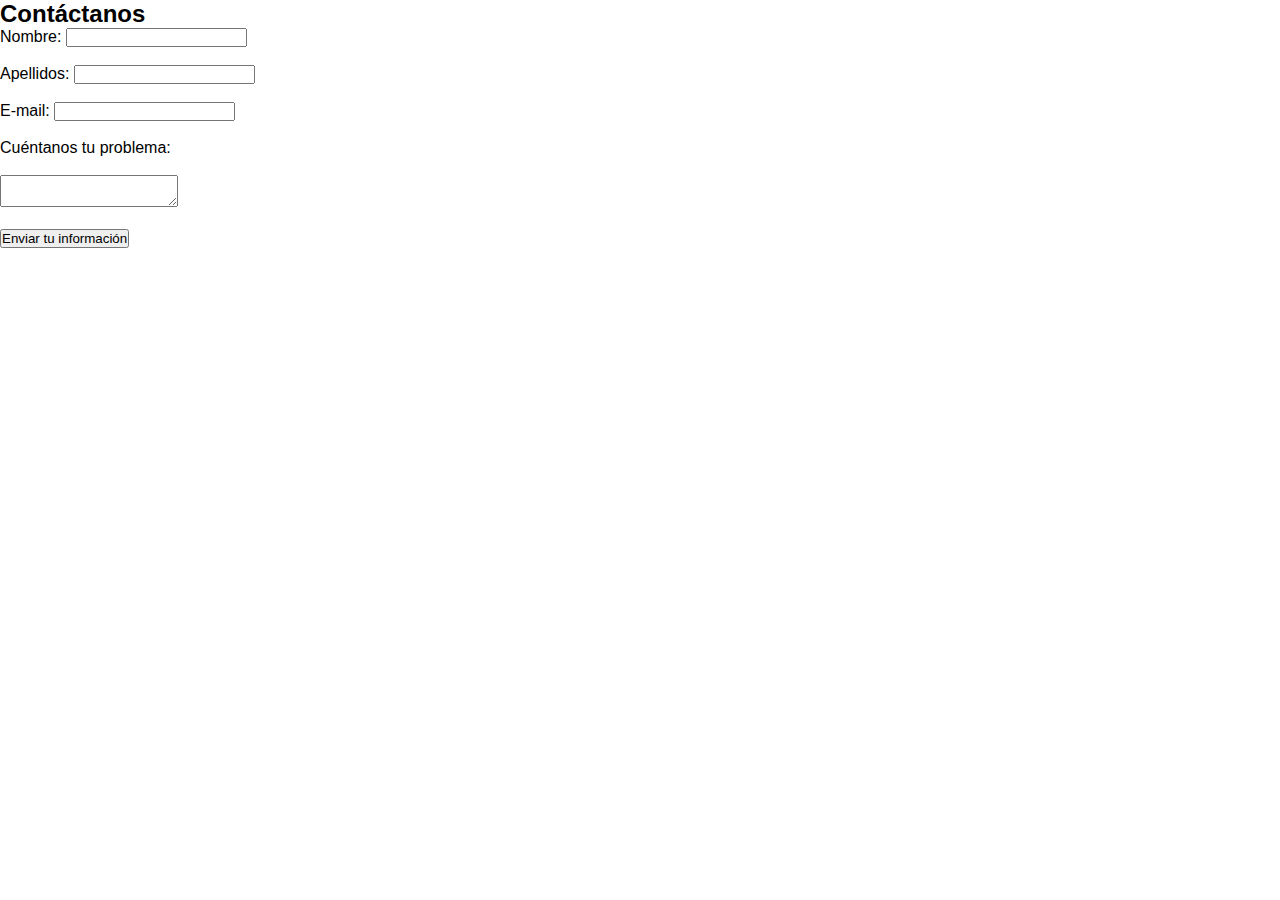
==== Proyecto_integrador/contacto.html @ 1779c49d "Add files via upload" ====
<!DOCTYPE html>
<html lang="en">

<head>
    <meta charset="UTF-8">
    <meta name="viewport" content="width=device-width, initial-scale=1.0">
    <link rel="stylesheet" href="style.css">
    <script src="validacion.js"></script>
    <title>Contacto-Equilibria</title>
</head>

<body>
    <div id="form-contactanos">
        <h2>Contáctanos</h2>
        <form method="post" action="" onsubmit="return validarFormularioContacto()">
            <label for="nombreContacto">Nombre:</label>
            <input type="text" id="nombreContacto" name="nombreContacto">

            <br><br>

            <label for="apellidosContacto">Apellidos:</label>
            <input type="text" id="apellidosContacto" name="apellidosContacto">

            <br><br>

            <label for="mailContacto">E-mail:</label>
            <input type="email" id="mailContacto" name="mailContacto">

            <br><br>

            <label for="cuentanos">Cuéntanos tu problema:</label>
            <br><br>
            <textarea name="cuentanos" id="cuentanos"></textarea>

            <br><br>

            <button type="submit">Enviar tu información</button>
        </form>
    </div>
</body>

</html>
---- Proyecto_integrador/style.css ----
@import url("https://fonts.googleapis.com/css2?family=Righteous&display=swap");

:root {
  --verde: #d4f4c5;
  --verde-oscuro: #617c6f;
  --verde-claro: #edf8d3;
  --contraste: #f9a473;
  --contraste-oscuro: #bd9567;
  --contraste-claro: #f5deb0;
  --degradado: linear-gradient(
    247deg,
    #64a485 6.29%,
    #7ead96 38.82%,
    #9dca99 62.65%,
    #bdf1a4 86.31%
  );
}
/* Resetea el padding y el margin para remover los espacios predeterminados */
* {
  margin: 0;
  padding: 0;
  box-sizing: border-box;
}

body {
  font-family: "Chivo", sans-serif;
  margin: 0;
}

/* Estilos para la página de inicio específicamente */
.inicio {
  display: grid;
  grid-template-rows: min-content 1fr min-content;
  font-family: "Chivo", sans-serif;
  color: #000000;
  height: 100vh;
}

main {
  flex-direction: column;
  display: flex;
  height: 100%;
}

/* Estilos para el encabezado */
.header {
  background-color: #ffffff;
  display: flex;
  align-items: center;
  padding: 0 20px;
}

.logo {
  max-height: 70px;
}

.nombre {
  margin-left: 25px;
  max-height: 45px;
}

/* Estilos para el menú */
nav {
  flex-grow: 1;
  text-align: right;
}

.menu {
  list-style-type: none;
  display: flex;
  justify-content: flex-end;
  align-items: center;
  padding-right: 0;
}

.menu li a {
  display: block;
  padding: 10px 20px;
  text-decoration: none;
  color: black;
}

/* Estilo base para ambos botones */
.iniciarSesion,
.registro {
  display: inline-block;
  text-align: center;
  margin-left: 8px;
  border-radius: 10px;
  border: 2px solid var(--verde-oscuro);
  transition: background-color 0.3s, color 0.3s;
  cursor: pointer;
  text-decoration: none;
}

/* Estilo para el botón "Iniciar Sesión" */
.iniciarSesion {
  color: black;
}

/* Estilo para el botón "Registro" */
.registro {
  background-color: var(--verde-oscuro);
  color: black;
}

.iniciarSesion:hover,
.registro:hover {
  background-color: var(--verde-claro);
}

/* Estilos para el dropdown */
.dropdown {
  position: relative;
  display: inline-block;
}

.dropdown-content {
  display: none;
  position: absolute;
  right: 0;
  background-color: #ffffff;
  min-width: 160px;
  box-shadow: 0px 8px 16px 0px rgba(0, 0, 0, 0.2);
  z-index: 1;
}

.dropdown-content a {
  color: black;
  padding: 12px 16px;
  text-decoration: none;
  display: block;
  text-align: left;
}

.dropdown-content a:hover {
  background-color: var(--verde);
}

.dropdown:hover .dropdown-content {
  display: block;
}

.dropbtn {
  cursor: pointer;
}

/* Footer */
footer {
  background: linear-gradient(
    180deg,
    rgba(255, 255, 255, 0) 0%,
    rgba(244, 252, 240, 0.54) 22.4%,
    #e8f9e0 57.46%,
    #d4f4c5 100%
  );
  color: #333;
  padding: 20px 0;
  position: relative;
}

.redesSociales {
  color: black;
  display: flex;
  justify-content: center;
  align-items: center;
  margin-bottom: 25px;
}

.redesSociales a {
  margin: 0 20px;
}

.redesSociales img {
  width: 30px;
  height: 30px;
}

.footer-container {
  display: flex;
  justify-content: space-around;
  flex-wrap: wrap;
  text-align: center;
  padding-bottom: 20px;
}

.footer-section h3 {
  color: #000;
  margin-bottom: 10px;
}

.footer-section a {
  display: block;
  color: black;
  text-decoration: none;
  margin-bottom: 5px;
  transition: color 0.3s ease;
}

.footer-section a:hover {
  color: var(--verde-oscuro);
}

.footer-branding {
  text-align: center;
  margin-top: 20px;
  border-top: 1px solid var(--verde-oscuro); /* Línea divisoria */
  padding-top: 10px;
}

.footer-branding p {
  margin: 5px 0;
}

.nombre_footer {
  font-family: "Righteous";
  font-size: 20px;
}

@media screen and (max-width: 768px) {
  .footer-container {
    justify-content: center;
  }
}
/* inicio de sesion */
/* Establecer estilos generales para el cuerpo de la página */
body.inicioSesion {
  font-family: "Righteous", cursive;
  background-color: #f0f0f0;
  display: flex;
  justify-content: center;
  align-items: center;
  height: 100vh;
  margin: 0;
}

/* Estilos para el formulario de inicio de sesión */
.formInicioSesion {
  background-color: white;
  padding: 40px;
  border-radius: 10px;
  box-shadow: 0 0 10px rgba(0, 0, 0, 0.1);
  width: 100%;
  max-width: 400px;
}

.formInicioSesion h2 {
  text-align: center;
  margin-bottom: 20px;
}

/* Estilizar las etiquetas de los campos del formulario */
.formInicioSesion label {
  display: block;
  margin-bottom: 5px;
  color: #333;
}

/* Mejorar la apariencia de los campos de entrada */
.formInicioSesion input[type="text"] {
  width: 100%;
  padding: 10px;
  margin-bottom: 20px;
  border: 1px solid #ddd;
  border-radius: 5px;
  box-sizing: border-box; /* Asegura que el padding no aumente el ancho */
}

/* Estilos para el botón de envío */
.formInicioSesion button {
  width: 100%;
  padding: 10px;
  background-color: #007bff;
  color: white;
  border: none;
  border-radius: 5px;
  cursor: pointer;
  font-size: 16px;
}

.formInicioSesion button:hover {
  background-color: #0056b3;
}

/*pagino de inicio*/
.pginicio {
  display: flex;
  flex-direction: column;
  justify-content: center;
  align-items: center;
  background-image: url("img/fondo.png");
  background-repeat: no-repeat;
  background-size: cover;
  height: 100vh;
  text-align: center;
}

h1 {
  font-family: "Righteous";
  font-size: 80px;
  color: var(--verde-oscuro);
}

p {
  /* font-size: 16px; */
  font-family: "Bellefair";
}

.boton_inicio {
  margin-top: 95px;
  display: inline-flex;
  align-items: center;
  justify-content: center;
  width: 397px;
  height: 82px;
  font-family: "Chivo", sans-serif;
  font-size: 32px;
  border-radius: 15px;
  border: 2px solid var(--verde-oscuro);
  background-color: var(--verde-claro);
  color: #000000;
  text-align: center;
  cursor: pointer;
  transition: background-color 0.3s, color 0.3s;
}

.boton_inicio:hover {
  background-color: var(--verde-oscuro);
  color: #000000;
}

.bienvenido {
  display: flex;
  width: 100%;
  padding: 32px;
  flex-direction: column;
  justify-content: center;
  align-items: center;
  padding: 25px;
}

.titBienvenido {
  color: var(--verde-oscuro);
  font-size: 48px;
  font-family: "Bellefair";
}

.bienvenido p {
  font-size: 40px;
  text-align: center;
  margin: 0 400px;
}

.talleresInicio {
  display: flex;
  width: 100%;
  flex-wrap: wrap;
  justify-content: center;
  gap: 30px;
}

.subrayado {
  background-color: var(--verde);
  height: 10px;
  font-size: 24px;
  width: 300px;
  text-align: center;
  margin: 50px auto;
}

.subrayado h3 {
  transform: translate(0px, -20px);
}

.taller {
  display: flex;
  flex-direction: column;
  align-items: center;
  background-color: var(--contraste-claro);
  width: 400px;
  height: 450px;
  border-radius: 10px;
  box-shadow: 4px 4px 4px 0px rgba(0, 0, 0, 0.25);
  margin: 50px 150px;
}

.taller img {
  border-radius: 10px 10px 0 0;
  width: 400px;
  height: auto;
}

.taller h3 {
  font-size: 24px;
  font-family: "Bellefair";
  text-align: center;
  padding: 25px;
}

.taller p {
  padding: 0 35px;
  text-align: center;
  font-family: "Chivo", sans-serif;
}

.taller button {
  border-radius: 15px;
  width: 88px;
  height: 40px;
  border: 2px solid var(--verde-oscuro);
  background-color: var(--verde-claro);
  color: #000000;
  text-align: center;
  cursor: pointer;
  transition: background-color 0.3s, color 0.3s;
  margin-top: auto;
  margin-bottom: 25px;
}

.taller button:hover {
  background-color: var(--verde-oscuro);
  color: #000000;
}

.profesionales {
  text-align: center;
  background-image: url(img/fondoProfresionalesInicio.png);
  background-repeat: no-repeat;
  background-size: cover;
  padding: 20px;
}

.profesionales h2 {
  color: var(--verde-oscuro);
  font-family: "Bellefair";
  font-size: 40px;
  margin-bottom: 20px;
}

.profesionales img {
  width: 200px;
}

.profesionales button {
  border-radius: 10px;
  border: 2px solid var(--verde-oscuro);
  background-color: var(--verde-claro);
  width: 250px;
  height: 35px;
  font-size: 16px;
}

.profesionales button:hover {
  background-color: var(--verde);
  color: black;
}

.container {
  display: flex;
  flex-wrap: wrap;
  justify-content: flex-start;
  gap: 20px;
  margin: 15px 250px;
}

.cursos {
  background-color: var(--verde-claro);
  border-radius: 15px;
  max-width: 500px;
  width: calc(50% - 20px);
  margin: 20px auto;
  box-shadow: 0 4px 8px rgba(0, 0, 0, 0.2);
}

.cursos img {
  display: block;
  height: 180px;
  width: auto;
  margin: 10px auto;
}

.card-title h3 {
  text-align: center;
  padding: 10px 0;
}

.card-text p {
  padding: 35px;
  margin: 0;
  font-size: 16px;
  font-family: "Chivo", sans-serif;
}

.card-link {
  border-radius: 15px;
  text-align: center;
  display: flex;
  justify-content: space-around;
  align-items: center;
  padding-bottom: 25px;
}

.card-link p {
  margin: 0;
  padding: 0 15px;
  font-family: "Chivo", sans-serif;
}

.card-link button {
  width: 20%;
  padding: 10px;
  border: none;
  background-color: var(--contraste);
  border-radius: 5px;
  cursor: pointer;
  transition: background-color 0.3s ease;
}

.card-link button:hover {
  background-color: var(--contraste-claro);
}
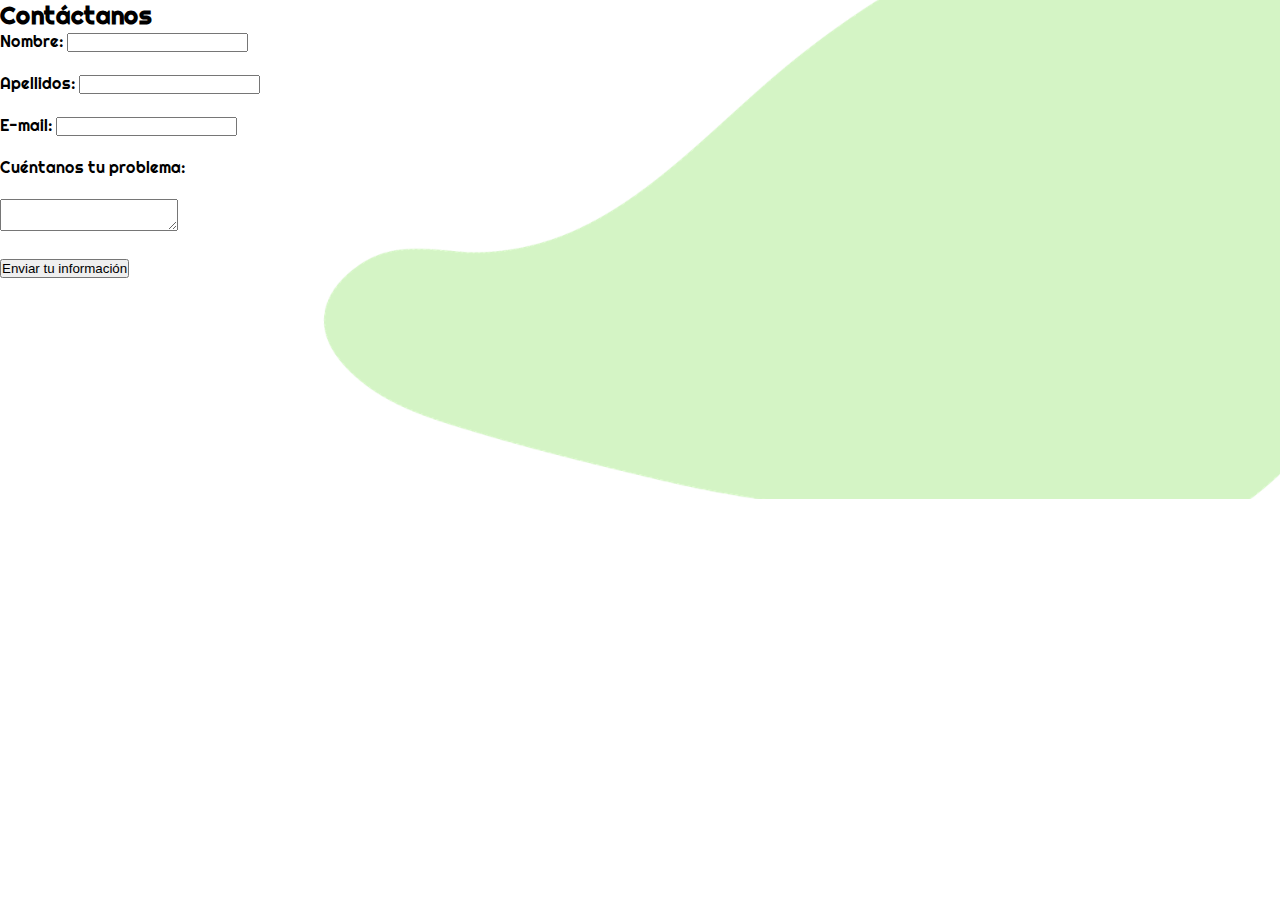
==== commit f5e6b8b7: "ultimo" ====
--- a/Proyecto_integrador/contacto.html
+++ b/Proyecto_integrador/contacto.html
@@ -9,7 +9,7 @@
     <title>Contacto-Equilibria</title>
 </head>
 
-<body>
+<body class="inicioSesion">
     <div id="form-contactanos">
         <h2>Contáctanos</h2>
         <form method="post" action="" onsubmit="return validarFormularioContacto()">
--- a/Proyecto_integrador/style.css
+++ b/Proyecto_integrador/style.css
@@ -223,63 +223,103 @@
   }
 }
 /* inicio de sesion */
-/* Establecer estilos generales para el cuerpo de la página */
-body.inicioSesion {
-  font-family: "Righteous", cursive;
-  background-color: #f0f0f0;
+.inicioSesion {
+  background-image: url(img/fondoRegistro.png);
+  background-repeat: no-repeat;
+  background-position: center;
+  background-size: cover;
+  font-family: "Righteous";
+}
+
+.subrayadoFormulario {
+  background-color: var(--contraste-claro);
+  height: 15px;
+  font-size: 24px;
+  width: 500px;
+  text-align: center;
+  margin: 100px auto;
+}
+
+.subrayadoFormulario h3 {
+  transform: translate(0px, -65px);
+  font-size: 75px;
+}
+
+.containerForm {
   display: flex;
   justify-content: center;
   align-items: center;
-  height: 100vh;
-  margin: 0;
-}
-
-/* Estilos para el formulario de inicio de sesión */
+}
+
 .formInicioSesion {
-  background-color: white;
-  padding: 40px;
+  width: 60%;
+  border-radius: 15px;
+  padding: 20px;
+  margin: auto;
+  position: relative;
+  max-width: 800px;
+  font-family: "Chivo", sans-serif;
+}
+
+.formInicioSesion label {
+  display: block;
+  margin-bottom: 5px;
+  font-weight: bold;
+}
+
+.formInicioSesion hr {
+  height: 8px;
+  background-color: var(--verde-oscuro);
   border-radius: 10px;
-  box-shadow: 0 0 10px rgba(0, 0, 0, 0.1);
-  width: 100%;
-  max-width: 400px;
-}
-
-.formInicioSesion h2 {
-  text-align: center;
-  margin-bottom: 20px;
-}
-
-/* Estilizar las etiquetas de los campos del formulario */
-.formInicioSesion label {
-  display: block;
-  margin-bottom: 5px;
-  color: #333;
-}
-
-/* Mejorar la apariencia de los campos de entrada */
-.formInicioSesion input[type="text"] {
+  margin: 28px -50px;
+  width: 115%;
+  text-align: center;
+}
+
+.formInicioSesion input {
+  font-family: "Chivo", sans-serif;
   width: 100%;
   padding: 10px;
   margin-bottom: 20px;
-  border: 1px solid #ddd;
-  border-radius: 5px;
-  box-sizing: border-box; /* Asegura que el padding no aumente el ancho */
-}
-
-/* Estilos para el botón de envío */
-.formInicioSesion button {
-  width: 100%;
-  padding: 10px;
-  background-color: #007bff;
+  border: 1px solid var(--verde-oscuro);
+  border-radius: 20px;
+}
+
+.formInicioSesion button[type="submit"] {
+  background-color: var(--verde-oscuro);
   color: white;
+  padding: 10px 20px;
   border: none;
-  border-radius: 5px;
+  border-radius: 20px;
   cursor: pointer;
-  font-size: 16px;
-}
-
-.formInicioSesion button:hover {
-  background-color: #0056b3;
+  width: 60%;
+  box-shadow: 0 4px 4px rgba(0, 0, 0, 0.2);
+  transition: background-color 0.5s ease, color 0.5s ease;
+  display: block;
+  margin: 20px auto;
+}
+
+.formInicioSesion button[type="submit"]:hover {
+  background-color: var(--contraste-oscuro);
+}
+
+.form-row {
+  display: flex;
+  justify-content: space-between;
+  margin-bottom: 20px;
+}
+
+.form-column {
+  flex: 1;
+  margin-right: 20px;
+}
+
+.form-column:last-child {
+  margin-right: 0;
+}
+
+.formInicioSesion input {
+  width: 100%; /* Asegura que el input ocupe toda la columna */
 }
 
 /*pagino de inicio*/
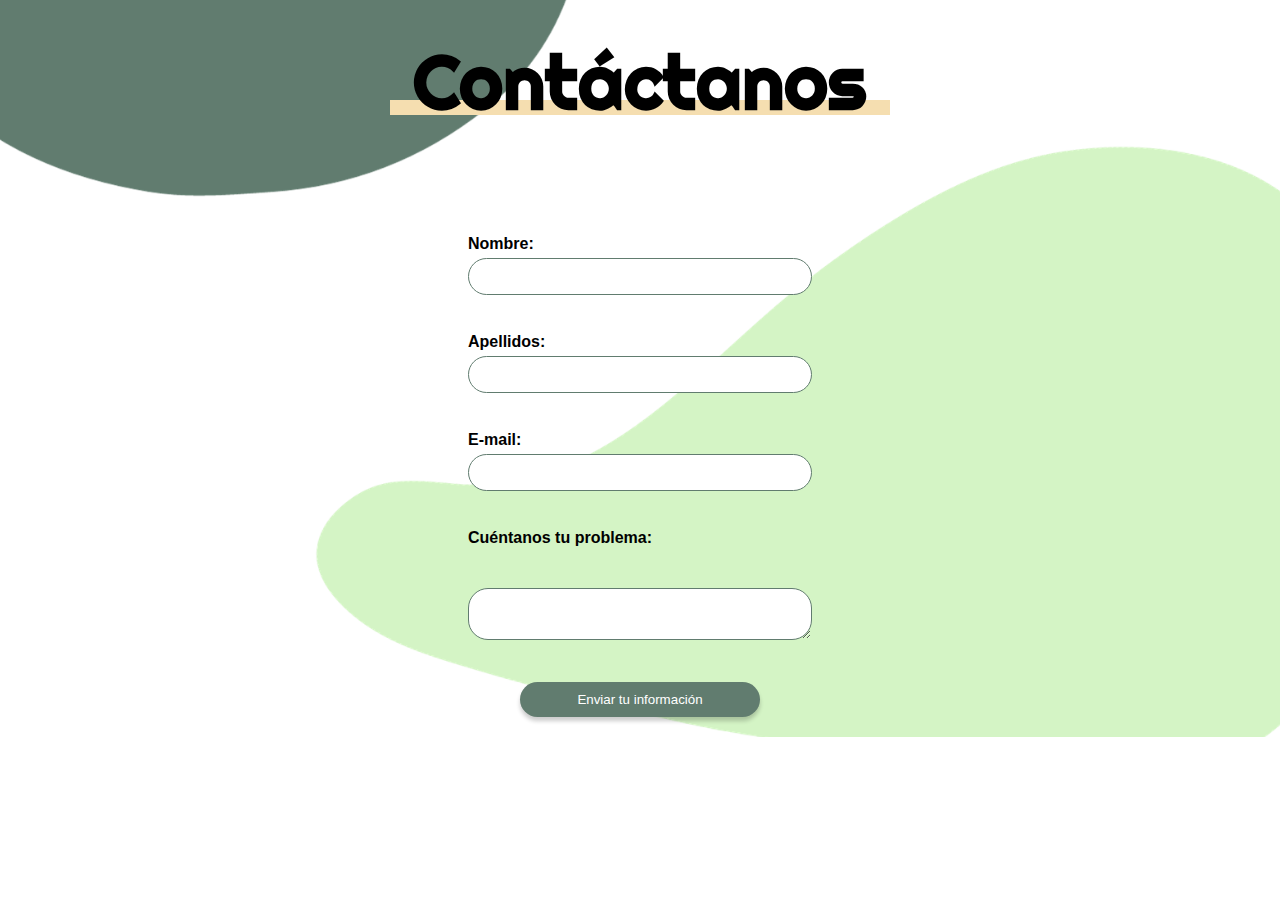
==== commit 0e2e542d: "CSS CONTACTO" ====
--- a/Proyecto_integrador/contacto.html
+++ b/Proyecto_integrador/contacto.html
@@ -10,33 +10,33 @@
 </head>
 
 <body class="inicioSesion">
-    <div id="form-contactanos">
-        <h2>Contáctanos</h2>
-        <form method="post" action="" onsubmit="return validarFormularioContacto()">
-            <label for="nombreContacto">Nombre:</label>
-            <input type="text" id="nombreContacto" name="nombreContacto">
+    <div class="subrayadoFormulario">
+        <h3>Contáctanos</h3>
+    </div>
+    <form class="formInicioSesion" method="post" action="" onsubmit="return validarFormularioContacto()">
+        <label for="nombreContacto">Nombre:</label>
+        <input type="text" id="nombreContacto" name="nombreContacto">
 
-            <br><br>
+        <br><br>
 
-            <label for="apellidosContacto">Apellidos:</label>
-            <input type="text" id="apellidosContacto" name="apellidosContacto">
+        <label for="apellidosContacto">Apellidos:</label>
+        <input type="text" id="apellidosContacto" name="apellidosContacto">
 
-            <br><br>
+        <br><br>
 
-            <label for="mailContacto">E-mail:</label>
-            <input type="email" id="mailContacto" name="mailContacto">
+        <label for="mailContacto">E-mail:</label>
+        <input type="email" id="mailContacto" name="mailContacto">
 
-            <br><br>
+        <br><br>
 
-            <label for="cuentanos">Cuéntanos tu problema:</label>
-            <br><br>
-            <textarea name="cuentanos" id="cuentanos"></textarea>
+        <label for="cuentanos">Cuéntanos tu problema:</label>
+        <br><br>
+        <textarea name="cuentanos" id="cuentanos"></textarea>
 
-            <br><br>
+        <br><br>
 
-            <button type="submit">Enviar tu información</button>
-        </form>
-    </div>
+        <button type="submit">Enviar tu información</button>
+    </form>
 </body>
 
 </html>--- a/Proyecto_integrador/style.css
+++ b/Proyecto_integrador/style.css
@@ -93,11 +93,6 @@
   text-decoration: none;
 }
 
-/* Estilo para el botón "Iniciar Sesión" */
-.iniciarSesion {
-  color: black;
-}
-
 /* Estilo para el botón "Registro" */
 .registro {
   background-color: var(--verde-oscuro);
@@ -228,7 +223,7 @@
   background-repeat: no-repeat;
   background-position: center;
   background-size: cover;
-  font-family: "Righteous";
+  font-family: "Chivo", sans-serif;
 }
 
 .subrayadoFormulario {
@@ -243,6 +238,7 @@
 .subrayadoFormulario h3 {
   transform: translate(0px, -65px);
   font-size: 75px;
+  font-family: "Righteous";
 }
 
 .containerForm {
@@ -252,13 +248,12 @@
 }
 
 .formInicioSesion {
-  width: 60%;
+  width: 30%;
   border-radius: 15px;
   padding: 20px;
   margin: auto;
   position: relative;
   max-width: 800px;
-  font-family: "Chivo", sans-serif;
 }
 
 .formInicioSesion label {
@@ -271,13 +266,21 @@
   height: 8px;
   background-color: var(--verde-oscuro);
   border-radius: 10px;
-  margin: 28px -50px;
+  margin: 18px -50px;
   width: 115%;
   text-align: center;
+  border-style: none;
 }
 
 .formInicioSesion input {
-  font-family: "Chivo", sans-serif;
+  width: 100%;
+  padding: 10px;
+  margin-bottom: 20px;
+  border: 1px solid var(--verde-oscuro);
+  border-radius: 20px;
+}
+
+.formInicioSesion textarea {
   width: 100%;
   padding: 10px;
   margin-bottom: 20px;
@@ -292,11 +295,11 @@
   border: none;
   border-radius: 20px;
   cursor: pointer;
-  width: 60%;
+  width: 70%;
   box-shadow: 0 4px 4px rgba(0, 0, 0, 0.2);
   transition: background-color 0.5s ease, color 0.5s ease;
   display: block;
-  margin: 20px auto;
+  margin: auto;
 }
 
 .formInicioSesion button[type="submit"]:hover {
@@ -320,6 +323,34 @@
 
 .formInicioSesion input {
   width: 100%; /* Asegura que el input ocupe toda la columna */
+}
+
+.error-mensaje {
+  color: red;
+  display: none;
+  margin-top: 5px;
+}
+
+.input-error {
+  border: 1px solid red;
+}
+
+/* ojo */
+.input-container {
+  position: relative;
+  align-items: center;
+}
+
+.input-container input[type="password"] {
+  flex: 1;
+  padding-right: 80px;
+}
+
+.input-container .eye-icon {
+  position: absolute;
+  right: 10px;
+  top: 8px;
+  cursor: pointer;
 }
 
 /*pagino de inicio*/
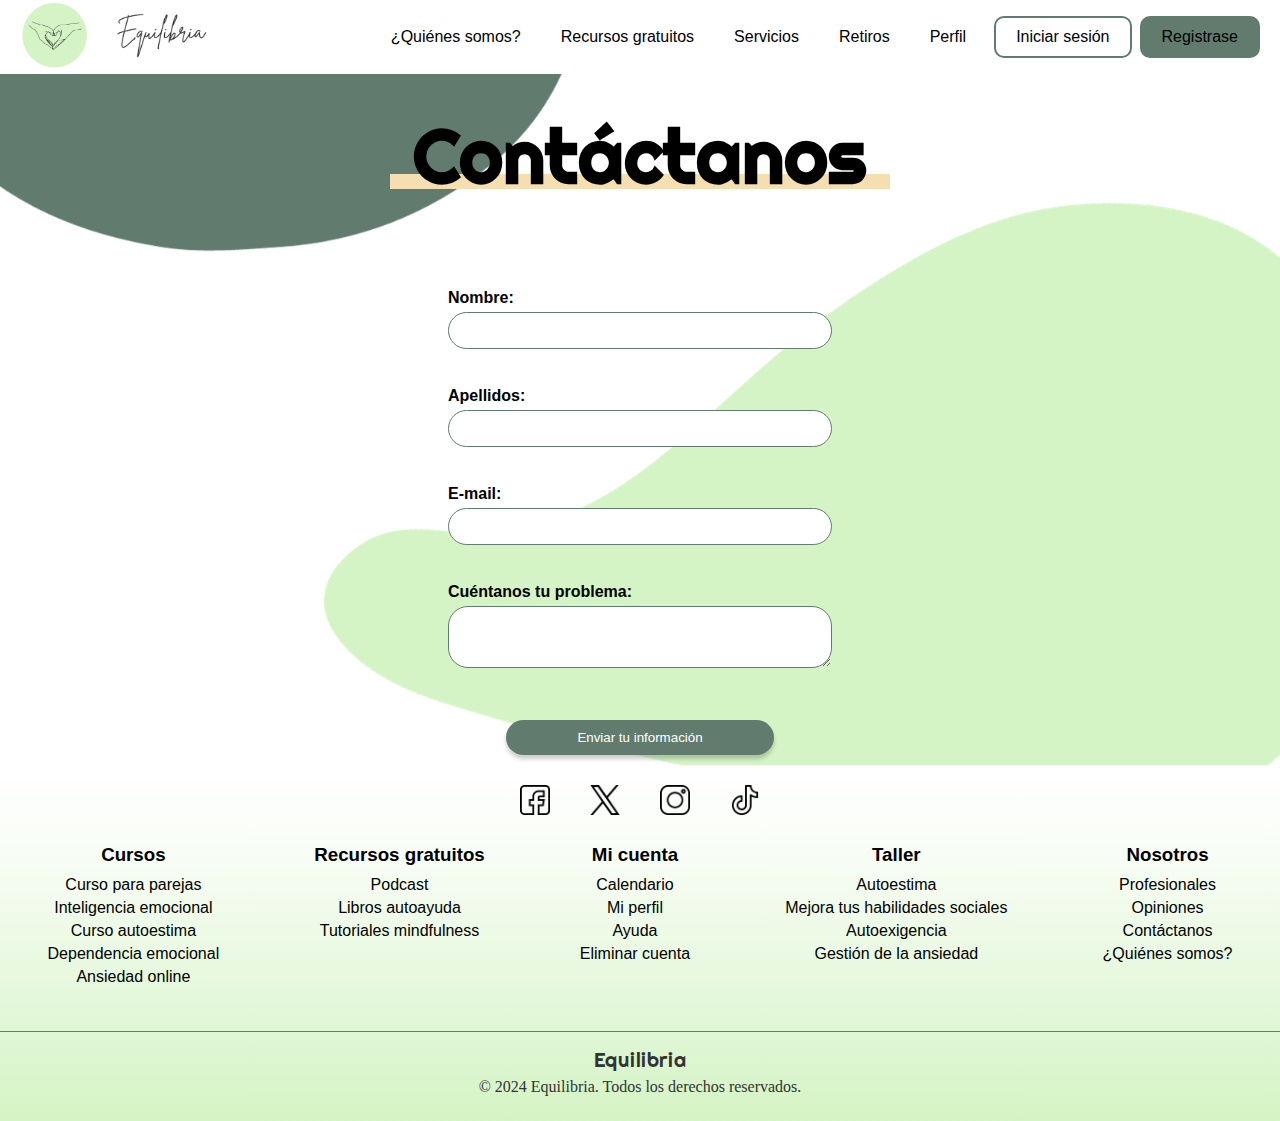
==== commit bb3cb32b: "contacto fin" ====
--- a/Proyecto_integrador/contacto.html
+++ b/Proyecto_integrador/contacto.html
@@ -9,34 +9,144 @@
     <title>Contacto-Equilibria</title>
 </head>
 
-<body class="inicioSesion">
-    <div class="subrayadoFormulario">
-        <h3>Contáctanos</h3>
-    </div>
-    <form class="formInicioSesion" method="post" action="" onsubmit="return validarFormularioContacto()">
-        <label for="nombreContacto">Nombre:</label>
-        <input type="text" id="nombreContacto" name="nombreContacto">
+<body>
+    <header class="header">
+        <a href="index.html"><img class="logo" src="img/logo2.png" alt="" class="logo"></a>
+        <a href="index.html"><img class="nombre" src="img/nombre.png" alt="" class="logo"></a>
+        <nav>
+            <ul class="menu">
+                <li class="dropdown">
+                    <a href="QuienesSomos.html" class="dropbtn">¿Quiénes somos?</a>
+                    <div class="dropdown-content">
+                        <a href="#">Nosotros</a>
+                        <a href="#">Profesionales</a>
+                        <a href="#">Contáctanos</a>
+                    </div>
+                </li>
 
-        <br><br>
+                <li class="dropdown">
+                    <a href="recursosGratuitos.html" class="dropbtn">Recursos gratuitos</a>
+                    <div class="dropdown-content">
+                        <a href="#">Podcast</a>
+                        <a href="#">Libros autoayuda</a>
+                        <a href="#">Videos mindfulness</a>
+                    </div>
+                </li>
 
-        <label for="apellidosContacto">Apellidos:</label>
-        <input type="text" id="apellidosContacto" name="apellidosContacto">
+                <li class="dropdown">
+                    <a href="servicios.html" class="dropbtn">Servicios</a>
+                    <div class="dropdown-content">
+                        <a href="#">Terapia psicológica</a>
+                        <a href="#">Talleres</a>
+                        <a href="#">Cursos</a>
+                        <a href="#">Asistencia a domicilio</a>
+                    </div>
+                </li>
 
-        <br><br>
+                <li class="dropdown">
+                    <a href="retiros.html" class="dropbtn">Retiros</a>
+                    <div class="dropdown-content">
+                        <a href="#">Retiro de verano</a>
+                        <a href="#">Retiro de invierno</a>
+                    </div>
+                </li>
 
-        <label for="mailContacto">E-mail:</label>
-        <input type="email" id="mailContacto" name="mailContacto">
+                <li class="dropdown">
+                    <a href="perfil.html" class="dropbtn">Perfil</a>
+                    <div class="dropdown-content">
+                        <a href="#">Mi perfil</a>
+                        <a href="#">Calendario</a>
+                        <a href="#">Ayuda</a>
+                        <a href="#">Eliminar cuenta</a>
+                        <a href="#">Cerrar sesión</a>
+                    </div>
+                </li>
 
-        <br><br>
+                <li class="iniciarSesion"><a href="inicio_sesion.php">Iniciar sesión</a></li>
+                <li class="registro"><a href="registrarse.php">Registrase</a></li>
+            </ul>
+        </nav>
+    </header>
+    <main class="inicioSesion">
+        <div class="subrayadoFormulario">
+            <h3>Contáctanos</h3>
+        </div>
+        <form class="formInicioSesion" method="post" action="" onsubmit="return validarFormularioContacto()">
+            <label for="nombreContacto">Nombre:</label>
+            <input type="text" id="nombreContacto" name="nombreContacto">
 
-        <label for="cuentanos">Cuéntanos tu problema:</label>
-        <br><br>
-        <textarea name="cuentanos" id="cuentanos"></textarea>
+            <br><br>
 
-        <br><br>
+            <label for="apellidosContacto">Apellidos:</label>
+            <input type="text" id="apellidosContacto" name="apellidosContacto">
 
-        <button type="submit">Enviar tu información</button>
-    </form>
+            <br><br>
+
+            <label for="mailContacto">E-mail:</label>
+            <input type="email" id="mailContacto" name="mailContacto">
+
+            <br><br>
+
+            <label for="cuentanos">Cuéntanos tu problema:</label>
+            <textarea name="cuentanos" id="cuentanos"></textarea>
+
+            <br><br>
+
+            <button type="submit">Enviar tu información</button>
+        </form>
+    </main>
+
+
+    <footer>
+        <div class="redesSociales">
+            <a href="https://www.facebook.com/" target="_blank"><img src="img/facebook.png" alt="Facebook"></a>
+            <a href="https://twitter.com/" target="_blank"><img src="img/twitter.png" alt="Twitter"></a>
+            <a href="https://www.instagram.com/" target="_blank"><img src="img/instagram.png" alt="Instagram"></a>
+            <a href="https://www.tiktok.com/" target="_blank"><img src="img/tik-tok.png" alt="tiktok"></a>
+        </div>
+
+        <div class="footer-container">
+            <div class="footer-section">
+                <h3>Cursos</h3>
+                <a href="#">Curso para parejas</a>
+                <a href="#">Inteligencia emocional</a>
+                <a href="#">Curso autoestima</a>
+                <a href="#">Dependencia emocional</a>
+                <a href="#">Ansiedad online</a>
+            </div>
+            <div class="footer-section">
+                <h3>Recursos gratuitos</h3>
+                <a href="#">Podcast</a>
+                <a href="#">Libros autoayuda</a>
+                <a href="#">Tutoriales mindfulness</a>
+            </div>
+            <div class="footer-section">
+                <h3>Mi cuenta</h3>
+                <a href="#">Calendario</a>
+                <a href="#">Mi perfil</a>
+                <a href="#">Ayuda</a>
+                <a href="#">Eliminar cuenta</a>
+            </div>
+            <div class="footer-section">
+                <h3>Taller</h3>
+                <a href="#">Autoestima</a>
+                <a href="#">Mejora tus habilidades sociales</a>
+                <a href="#">Autoexigencia</a>
+                <a href="#">Gestión de la ansiedad</a>
+            </div>
+            <div class="footer-section">
+                <h3>Nosotros</h3>
+                <a href="#">Profesionales</a>
+                <a href="#">Opiniones</a>
+                <a href="#">Contáctanos</a>
+                <a href="#">¿Quiénes somos?</a>
+            </div>
+        </div>
+        <div class="footer-branding">
+            <p class="nombre_footer">Equilibria</p>
+            <p>&copy; 2024 Equilibria. Todos los derechos reservados.</p>
+        </div>
+    </footer>
 </body>
 
 </html>--- a/Proyecto_integrador/style.css
+++ b/Proyecto_integrador/style.css
@@ -250,7 +250,6 @@
 .formInicioSesion {
   width: 30%;
   border-radius: 15px;
-  padding: 20px;
   margin: auto;
   position: relative;
   max-width: 800px;
@@ -282,7 +281,7 @@
 
 .formInicioSesion textarea {
   width: 100%;
-  padding: 10px;
+  padding: 15px;
   margin-bottom: 20px;
   border: 1px solid var(--verde-oscuro);
   border-radius: 20px;
@@ -299,7 +298,7 @@
   box-shadow: 0 4px 4px rgba(0, 0, 0, 0.2);
   transition: background-color 0.5s ease, color 0.5s ease;
   display: block;
-  margin: auto;
+  margin: 10px auto;
 }
 
 .formInicioSesion button[type="submit"]:hover {
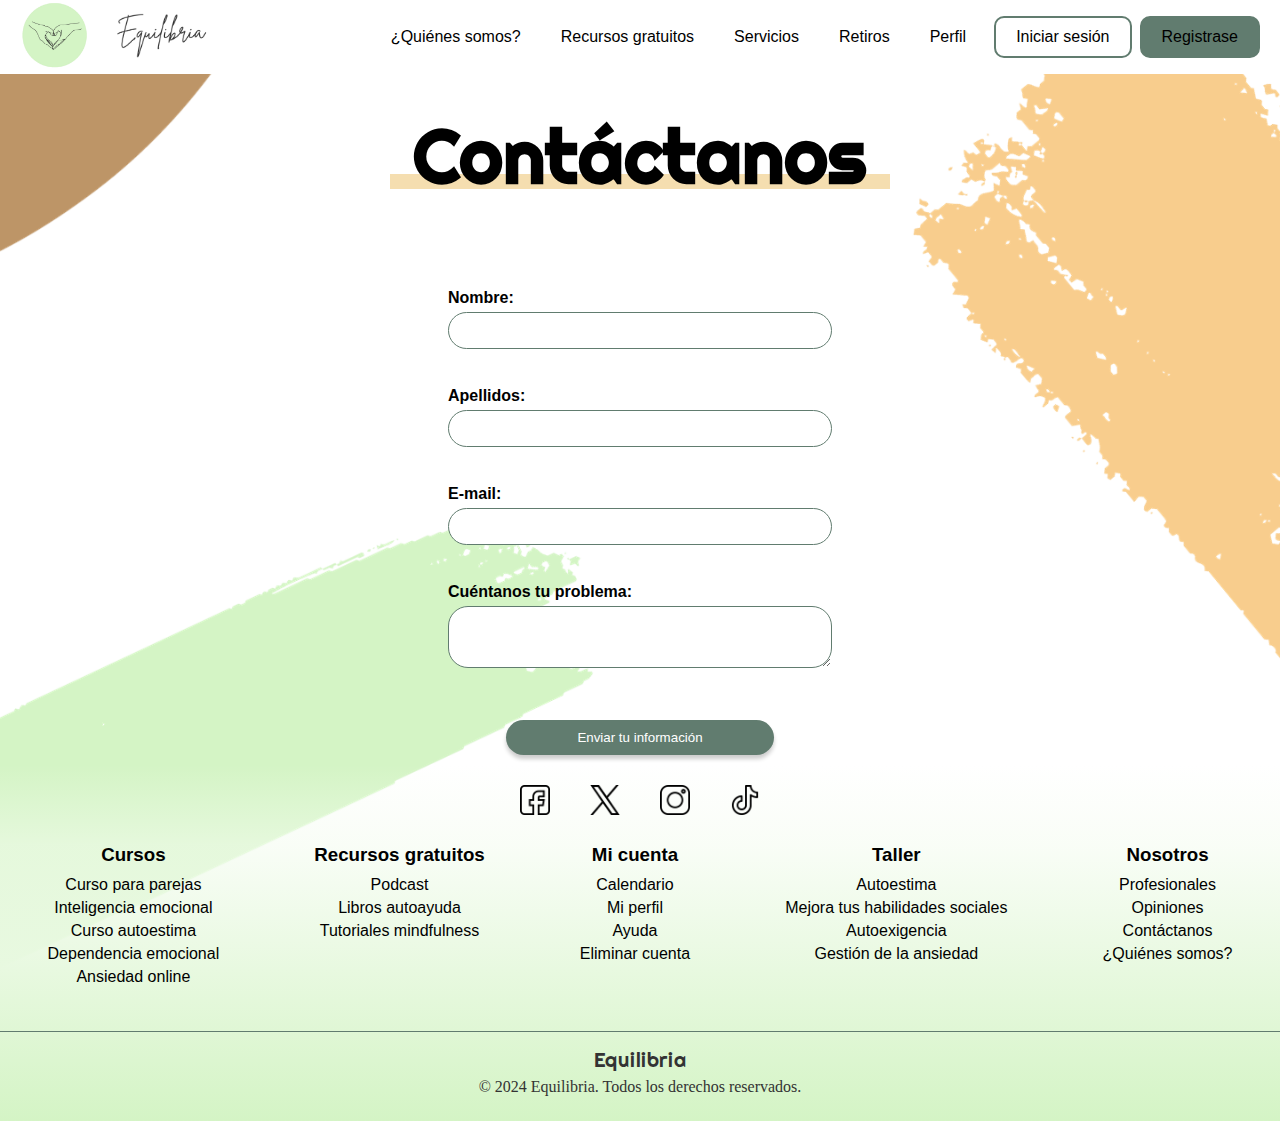
==== commit f9b08a24: "xrthrthr" ====
--- a/Proyecto_integrador/contacto.html
+++ b/Proyecto_integrador/contacto.html
@@ -9,7 +9,7 @@
     <title>Contacto-Equilibria</title>
 </head>
 
-<body>
+<body class="contacto">
     <header class="header">
         <a href="index.html"><img class="logo" src="img/logo2.png" alt="" class="logo"></a>
         <a href="index.html"><img class="nombre" src="img/nombre.png" alt="" class="logo"></a>
@@ -67,7 +67,7 @@
             </ul>
         </nav>
     </header>
-    <main class="inicioSesion">
+    <main>
         <div class="subrayadoFormulario">
             <h3>Contáctanos</h3>
         </div>
@@ -94,6 +94,8 @@
 
             <button type="submit">Enviar tu información</button>
         </form>
+
+
     </main>
 
 
--- a/Proyecto_integrador/style.css
+++ b/Proyecto_integrador/style.css
@@ -589,3 +589,12 @@
 .card-link button:hover {
   background-color: var(--contraste-claro);
 }
+
+/* contacto */
+.contacto {
+  background-image: url(img/fondo_quienes_somos.png);
+  background-repeat: no-repeat;
+  background-position: center;
+  background-size: cover;
+  font-family: "Chivo", sans-serif;
+}
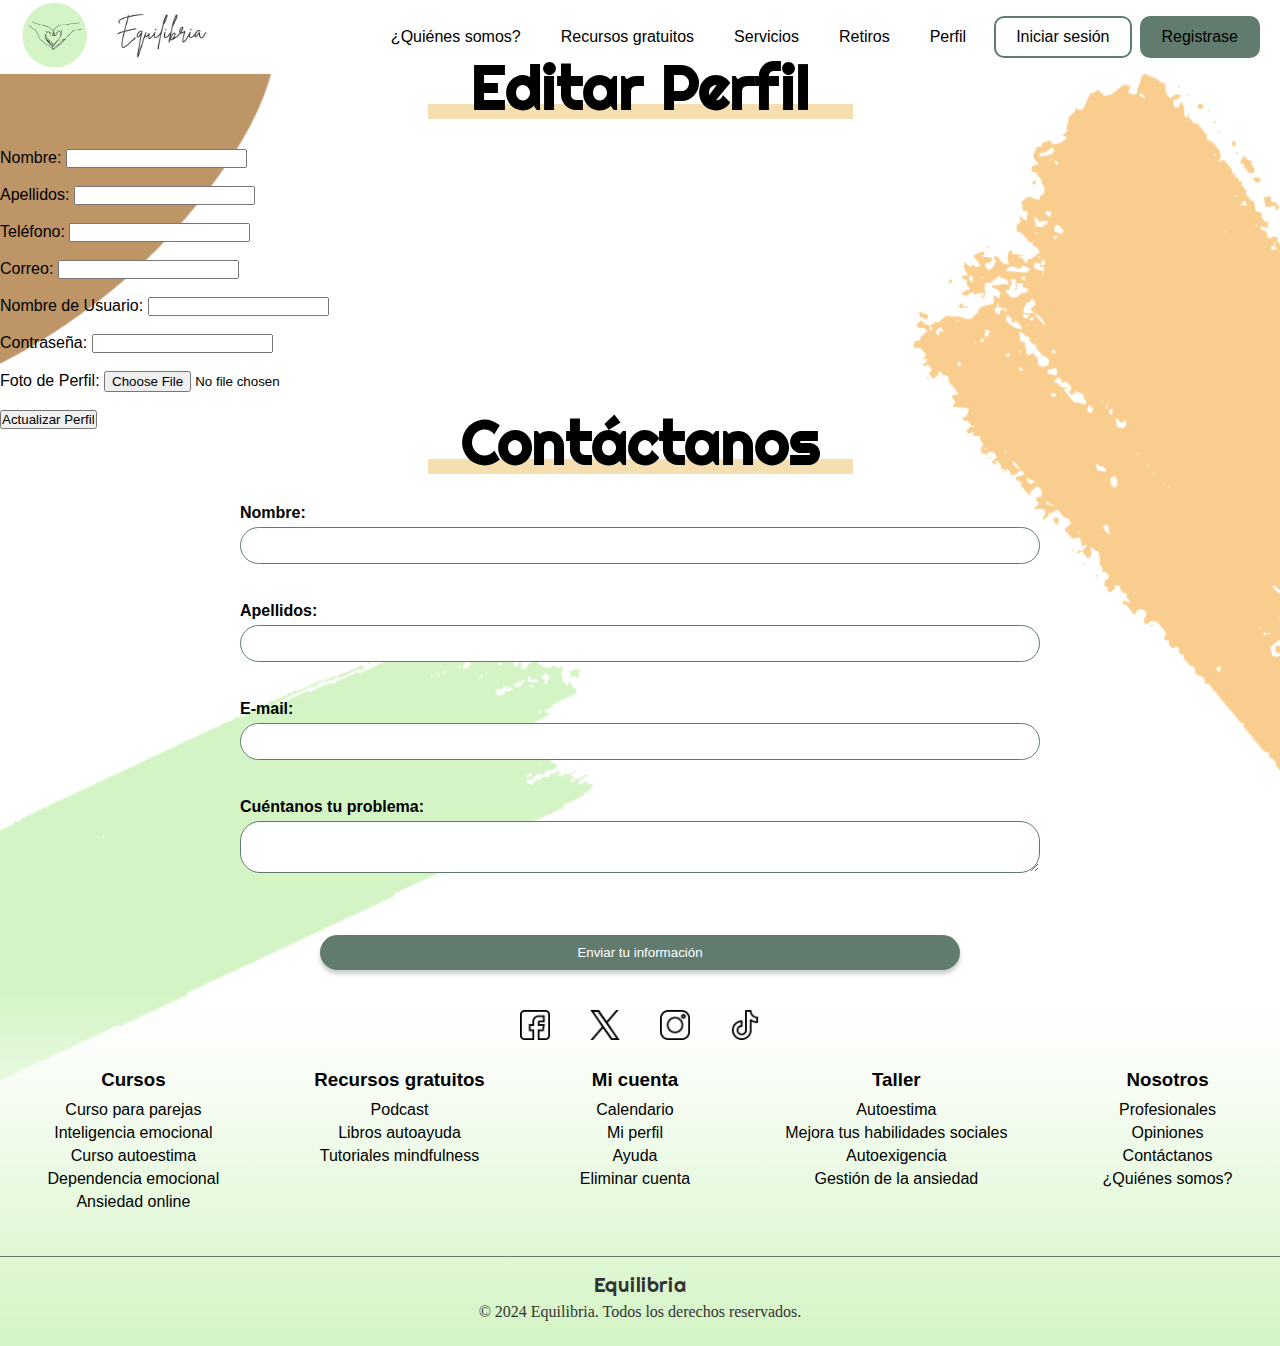
==== commit 538dbcbc: "ultimo cambio" ====
--- a/Proyecto_integrador/contacto.html
+++ b/Proyecto_integrador/contacto.html
@@ -68,6 +68,35 @@
         </nav>
     </header>
     <main>
+        <div class="subrayadoFormulario">
+            <h3>Editar Perfil</h3>
+        </div>
+        <form class="editarPerfil" method="post" action="actualizar_perfil.php">
+            <label for="nombre">Nombre:</label>
+            <input type="text" id="nombre" name="nombre" required>
+            <br><br>
+            <label for="apellidos">Apellidos:</label>
+            <input type="text" id="apellidos" name="apellidos" required>
+            <br><br>
+            <label for="telefono">Teléfono:</label>
+            <input type="text" id="telefono" name="telefono" required>
+            <br><br>
+            <label for="correo">Correo:</label>
+            <input type="email" id="correo" name="correo" required>
+            <br><br>
+            <label for="nombreUsuario">Nombre de Usuario:</label>
+            <input type="text" id="nombreUsuario" name="nombreUsuario" required>
+            <br><br>
+            <label for="contrasena">Contraseña:</label>
+            <input type="password" id="contrasena" name="contrasena" required>
+            <br><br>
+            <label for="fotoPerfil">Foto de Perfil:</label>
+            <input type="file" id="fotoPerfil" name="fotoPerfil">
+            <br><br>
+            <button type="submit">Actualizar Perfil</button>
+        </form>
+
+
         <div class="subrayadoFormulario">
             <h3>Contáctanos</h3>
         </div>
@@ -149,6 +178,7 @@
             <p>&copy; 2024 Equilibria. Todos los derechos reservados.</p>
         </div>
     </footer>
+    <script src="validacion_contacto.js"></script>
 </body>
 
 </html>--- a/Proyecto_integrador/style.css
+++ b/Proyecto_integrador/style.css
@@ -217,42 +217,131 @@
     justify-content: center;
   }
 }
-/* inicio de sesion */
-.inicioSesion {
+.modal {
+  position: fixed;
+  top: 0;
+  left: 0;
+  right: 0;
+  bottom: 0;
+  background-color: #111111bd;
+  display: flex;
+  opacity: 0;
+  pointer-events: none;
+  transition: opacity 0.6s 0.9s;
+  --transform: translateY(-100vh);
+  --transition: transform 0.8s;
+}
+
+.modal--show {
+  opacity: 1;
+  pointer-events: unset;
+  transition: opacity 0.6s;
+  --transform: translateY(0);
+  --transition: transform 0.8s 0.8s;
+}
+
+.modal__container {
+  margin: auto;
+  width: 90%;
+  max-width: 800px;
+  max-height: 90%;
+  border-radius: 10px;
+  padding: 3em 2.5em;
+  display: grid;
+  gap: 1em;
+  /* place-items: center; */
+  grid-auto-columns: 100%;
+  transform: var(--transform);
+  transition: var(--transition);
   background-image: url(img/fondoRegistro.png);
   background-repeat: no-repeat;
   background-position: center;
   background-size: cover;
-  font-family: "Chivo", sans-serif;
-}
-
+  font-family: "Righteous";
+}
+
+@media (max-width: 800px) {
+  .modal__container {
+    padding: 2em 1.5em;
+  }
+
+  .modal__title {
+    font-size: 2rem;
+  }
+}
+
+/* Estilo base para ambos botones */
+.iniciarSesion,
+.registro {
+  display: inline-block;
+  text-align: center;
+  margin-left: 8px;
+  border-radius: 10px;
+  border: 2px solid var(--verde-oscuro);
+  transition: background-color 0.3s, color 0.3s;
+  cursor: pointer;
+  text-decoration: none;
+}
+
+/* Estilo para el botón "Iniciar Sesión" */
+.iniciarSesion {
+  color: black;
+}
+
+/* Estilo para el botón "Registro" */
+.registro {
+  background-color: var(--verde-oscuro);
+  color: black;
+}
+
+.iniciarSesion:hover,
+.registro:hover {
+  background-color: var(--verde-claro);
+}
 .subrayadoFormulario {
   background-color: var(--contraste-claro);
   height: 15px;
-  font-size: 24px;
-  width: 500px;
-  text-align: center;
-  margin: 100px auto;
+  font-size: 30px;
+  width: 425px;
+  text-align: center;
+  margin: 30px auto;
+  font-family: "Righteous", cursive;
 }
 
 .subrayadoFormulario h3 {
-  transform: translate(0px, -65px);
-  font-size: 75px;
-  font-family: "Righteous";
+  transform: translate(0px, -55px);
+  font-size: 60px;
 }
 
 .containerForm {
   display: flex;
   justify-content: center;
   align-items: center;
+  width: 50%;
+}
+
+.inicioSesion {
+  background-image: url(img/fondoRegistro.png);
+  background-repeat: no-repeat;
+  background-size: cover;
+  font-family: "Righteous", cursive;
+  background-color: #f0f0f0;
+  display: flex;
+  flex-direction: column;
+  justify-content: center;
+  align-items: center;
+  height: 100vh;
+  margin: 0;
 }
 
 .formInicioSesion {
-  width: 30%;
+  width: 100%;
   border-radius: 15px;
+  padding: 0px;
   margin: auto;
   position: relative;
   max-width: 800px;
+  font-family: "Chivo", sans-serif;
 }
 
 .formInicioSesion label {
@@ -265,23 +354,16 @@
   height: 8px;
   background-color: var(--verde-oscuro);
   border-radius: 10px;
-  margin: 18px -50px;
+  border-style: none;
+  margin: 28px -50px;
   width: 115%;
   text-align: center;
-  border-style: none;
 }
 
 .formInicioSesion input {
+  font-family: "Chivo", sans-serif;
   width: 100%;
   padding: 10px;
-  margin-bottom: 20px;
-  border: 1px solid var(--verde-oscuro);
-  border-radius: 20px;
-}
-
-.formInicioSesion textarea {
-  width: 100%;
-  padding: 15px;
   margin-bottom: 20px;
   border: 1px solid var(--verde-oscuro);
   border-radius: 20px;
@@ -294,11 +376,11 @@
   border: none;
   border-radius: 20px;
   cursor: pointer;
-  width: 70%;
+  width: 80%;
   box-shadow: 0 4px 4px rgba(0, 0, 0, 0.2);
   transition: background-color 0.5s ease, color 0.5s ease;
   display: block;
-  margin: 10px auto;
+  margin: 20px auto;
 }
 
 .formInicioSesion button[type="submit"]:hover {
@@ -323,7 +405,51 @@
 .formInicioSesion input {
   width: 100%; /* Asegura que el input ocupe toda la columna */
 }
-
+.formInicioSesion p {
+  text-align: center;
+  margin-top: -25px;
+  text-decoration: none;
+}
+.formInicioSesion a {
+  text-decoration: none;
+  color: var(--verde-oscuro);
+}
+
+.google-signin {
+  width: 60%;
+  display: flex;
+  justify-content: center;
+  align-items: center;
+  gap: 0.6rem;
+  font-weight: 500;
+  font-size: 20px;
+  padding: 0.5rem 0;
+  border-radius: 1.5rem;
+  color: var(--verde-oscuro);
+  margin-left: 140px;
+  cursor: pointer;
+}
+.google-signin {
+  border: 2px solid var(--verde-oscuro);
+}
+.google-signin object {
+  width: 1.5rem;
+  height: 1.5rem;
+}
+.google-signin:hover {
+  color: white;
+  background: var(--verde-oscuro);
+  transition: background-color 0.5s ease, color 0.5s ease;
+}
+a {
+  text-decoration: none;
+}
+#cruz {
+  color: #000;
+  font-size: 40px;
+  margin-top: -80px;
+  margin-left: 675px;
+}
 .error-mensaje {
   color: red;
   display: none;
@@ -338,9 +464,15 @@
 .input-container {
   position: relative;
   align-items: center;
+  width: 100%;
 }
 
 .input-container input[type="password"] {
+  flex: 1;
+  padding-right: 80px;
+}
+
+.input-container input[type="text"] {
   flex: 1;
   padding-right: 80px;
 }
@@ -590,7 +722,62 @@
   background-color: var(--contraste-claro);
 }
 
-/* contacto */
+/* pagina perfil */
+
+.editarPerfil {
+  .formInicioSesion {
+    width: 100%;
+    border-radius: 15px;
+    padding: 0px;
+    margin: auto;
+    position: relative;
+    max-width: 800px;
+    font-family: "Chivo", sans-serif;
+  }
+
+  .formInicioSesion label {
+    display: block;
+    margin-bottom: 5px;
+    font-weight: bold;
+  }
+
+  .formInicioSesion hr {
+    height: 8px;
+    background-color: var(--verde-oscuro);
+    border-radius: 10px;
+    border-style: none;
+    margin: 28px -50px;
+    width: 115%;
+    text-align: center;
+  }
+
+  .editarPerfil input {
+    font-family: "Chivo", sans-serif;
+    width: 100%;
+    padding: 10px;
+    margin-bottom: 20px;
+    border: 1px solid var(--verde-oscuro);
+    border-radius: 20px;
+  }
+
+  .formInicioSesion button[type="submit"] {
+    background-color: var(--verde-oscuro);
+    color: white;
+    padding: 10px 20px;
+    border: none;
+    border-radius: 20px;
+    cursor: pointer;
+    width: 80%;
+    box-shadow: 0 4px 4px rgba(0, 0, 0, 0.2);
+    transition: background-color 0.5s ease, color 0.5s ease;
+    display: block;
+    margin: 20px auto;
+  }
+
+  .formInicioSesion button[type="submit"]:hover {
+    background-color: var(--contraste-oscuro);
+  }
+}
 .contacto {
   background-image: url(img/fondo_quienes_somos.png);
   background-repeat: no-repeat;
@@ -598,3 +785,63 @@
   background-size: cover;
   font-family: "Chivo", sans-serif;
 }
+
+.formInicioSesion textarea {
+  flex: 1;
+  padding-right: 80px;
+  font-family: "Chivo", sans-serif;
+  width: 100%;
+  padding: 10px;
+  margin-bottom: 20px;
+  border: 1px solid var(--verde-oscuro);
+  border-radius: 20px;
+}
+
+/* perfil */
+.perfil {
+  /* background-image: url(img/fondo_quienes_somos.png); */
+  background-repeat: no-repeat;
+  background-position: center;
+  background-size: cover;
+  font-family: "Chivo", sans-serif;
+}
+.profile-pic-container {
+  display: flex;
+  justify-content: center;
+  margin-bottom: 20px; /* Espacio entre la imagen de perfil y el formulario */
+}
+
+#profilePic {
+  border-radius: 50%; /* Hace la imagen circular */
+  width: 100px; /* Ajusta estos valores según tus necesidades */
+  height: 100px; /* Ajusta estos valores según tus necesidades */
+  object-fit: cover; /* Asegura que la imagen cubra el área sin perder proporciones */
+  cursor: pointer; /* Indica que se puede hacer clic */
+}
+
+/* calendario */
+
+.calendario {
+  width: 50%;
+  align-content: center;
+  text-transform: uppercase;
+  margin: 0 auto;
+  display: flex;
+  justify-content: center;
+  flex-direction: column;
+}
+
+/* Estilo base para los botones */
+.fc .fc-button-primary {
+  background-color: var(--verde-oscuro);
+  color: #ffffff;
+}
+
+/* Estilo para el estado hover de los botones */
+.fc .fc-button-primary:hover {
+  background-color: var(--verde);
+  color: black;
+}
+.fc .fc-day-today {
+  background-color: var(--verde-claro) !important;
+}
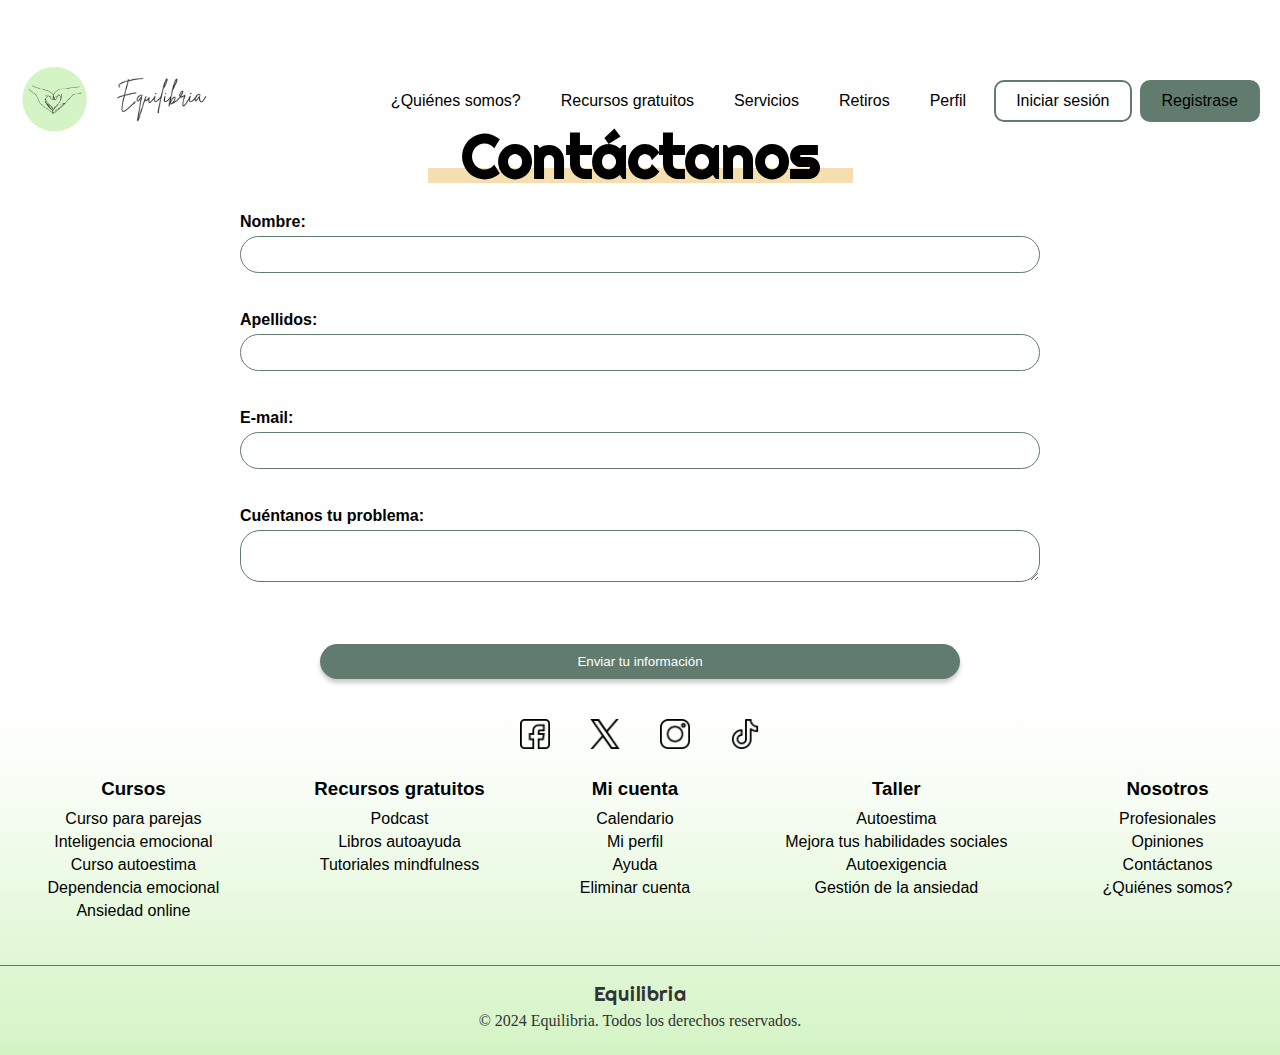
==== commit 2cd19bdf: "Formularios reservas" ====
--- a/Proyecto_integrador/contacto.html
+++ b/Proyecto_integrador/contacto.html
@@ -1,184 +1,154 @@
-<!DOCTYPE html>
-<html lang="en">
-
-<head>
-    <meta charset="UTF-8">
-    <meta name="viewport" content="width=device-width, initial-scale=1.0">
-    <link rel="stylesheet" href="style.css">
-    <script src="validacion.js"></script>
-    <title>Contacto-Equilibria</title>
-</head>
-
-<body class="contacto">
-    <header class="header">
-        <a href="index.html"><img class="logo" src="img/logo2.png" alt="" class="logo"></a>
-        <a href="index.html"><img class="nombre" src="img/nombre.png" alt="" class="logo"></a>
-        <nav>
-            <ul class="menu">
-                <li class="dropdown">
-                    <a href="QuienesSomos.html" class="dropbtn">¿Quiénes somos?</a>
-                    <div class="dropdown-content">
-                        <a href="#">Nosotros</a>
-                        <a href="#">Profesionales</a>
-                        <a href="#">Contáctanos</a>
-                    </div>
-                </li>
-
-                <li class="dropdown">
-                    <a href="recursosGratuitos.html" class="dropbtn">Recursos gratuitos</a>
-                    <div class="dropdown-content">
-                        <a href="#">Podcast</a>
-                        <a href="#">Libros autoayuda</a>
-                        <a href="#">Videos mindfulness</a>
-                    </div>
-                </li>
-
-                <li class="dropdown">
-                    <a href="servicios.html" class="dropbtn">Servicios</a>
-                    <div class="dropdown-content">
-                        <a href="#">Terapia psicológica</a>
-                        <a href="#">Talleres</a>
-                        <a href="#">Cursos</a>
-                        <a href="#">Asistencia a domicilio</a>
-                    </div>
-                </li>
-
-                <li class="dropdown">
-                    <a href="retiros.html" class="dropbtn">Retiros</a>
-                    <div class="dropdown-content">
-                        <a href="#">Retiro de verano</a>
-                        <a href="#">Retiro de invierno</a>
-                    </div>
-                </li>
-
-                <li class="dropdown">
-                    <a href="perfil.html" class="dropbtn">Perfil</a>
-                    <div class="dropdown-content">
-                        <a href="#">Mi perfil</a>
-                        <a href="#">Calendario</a>
-                        <a href="#">Ayuda</a>
-                        <a href="#">Eliminar cuenta</a>
-                        <a href="#">Cerrar sesión</a>
-                    </div>
-                </li>
-
-                <li class="iniciarSesion"><a href="inicio_sesion.php">Iniciar sesión</a></li>
-                <li class="registro"><a href="registrarse.php">Registrase</a></li>
-            </ul>
-        </nav>
-    </header>
-    <main>
-        <div class="subrayadoFormulario">
-            <h3>Editar Perfil</h3>
-        </div>
-        <form class="editarPerfil" method="post" action="actualizar_perfil.php">
-            <label for="nombre">Nombre:</label>
-            <input type="text" id="nombre" name="nombre" required>
-            <br><br>
-            <label for="apellidos">Apellidos:</label>
-            <input type="text" id="apellidos" name="apellidos" required>
-            <br><br>
-            <label for="telefono">Teléfono:</label>
-            <input type="text" id="telefono" name="telefono" required>
-            <br><br>
-            <label for="correo">Correo:</label>
-            <input type="email" id="correo" name="correo" required>
-            <br><br>
-            <label for="nombreUsuario">Nombre de Usuario:</label>
-            <input type="text" id="nombreUsuario" name="nombreUsuario" required>
-            <br><br>
-            <label for="contrasena">Contraseña:</label>
-            <input type="password" id="contrasena" name="contrasena" required>
-            <br><br>
-            <label for="fotoPerfil">Foto de Perfil:</label>
-            <input type="file" id="fotoPerfil" name="fotoPerfil">
-            <br><br>
-            <button type="submit">Actualizar Perfil</button>
-        </form>
-
-
-        <div class="subrayadoFormulario">
-            <h3>Contáctanos</h3>
-        </div>
-        <form class="formInicioSesion" method="post" action="" onsubmit="return validarFormularioContacto()">
-            <label for="nombreContacto">Nombre:</label>
-            <input type="text" id="nombreContacto" name="nombreContacto">
-
-            <br><br>
-
-            <label for="apellidosContacto">Apellidos:</label>
-            <input type="text" id="apellidosContacto" name="apellidosContacto">
-
-            <br><br>
-
-            <label for="mailContacto">E-mail:</label>
-            <input type="email" id="mailContacto" name="mailContacto">
-
-            <br><br>
-
-            <label for="cuentanos">Cuéntanos tu problema:</label>
-            <textarea name="cuentanos" id="cuentanos"></textarea>
-
-            <br><br>
-
-            <button type="submit">Enviar tu información</button>
-        </form>
-
-
-    </main>
-
-
-    <footer>
-        <div class="redesSociales">
-            <a href="https://www.facebook.com/" target="_blank"><img src="img/facebook.png" alt="Facebook"></a>
-            <a href="https://twitter.com/" target="_blank"><img src="img/twitter.png" alt="Twitter"></a>
-            <a href="https://www.instagram.com/" target="_blank"><img src="img/instagram.png" alt="Instagram"></a>
-            <a href="https://www.tiktok.com/" target="_blank"><img src="img/tik-tok.png" alt="tiktok"></a>
-        </div>
-
-        <div class="footer-container">
-            <div class="footer-section">
-                <h3>Cursos</h3>
-                <a href="#">Curso para parejas</a>
-                <a href="#">Inteligencia emocional</a>
-                <a href="#">Curso autoestima</a>
-                <a href="#">Dependencia emocional</a>
-                <a href="#">Ansiedad online</a>
-            </div>
-            <div class="footer-section">
-                <h3>Recursos gratuitos</h3>
-                <a href="#">Podcast</a>
-                <a href="#">Libros autoayuda</a>
-                <a href="#">Tutoriales mindfulness</a>
-            </div>
-            <div class="footer-section">
-                <h3>Mi cuenta</h3>
-                <a href="#">Calendario</a>
-                <a href="#">Mi perfil</a>
-                <a href="#">Ayuda</a>
-                <a href="#">Eliminar cuenta</a>
-            </div>
-            <div class="footer-section">
-                <h3>Taller</h3>
-                <a href="#">Autoestima</a>
-                <a href="#">Mejora tus habilidades sociales</a>
-                <a href="#">Autoexigencia</a>
-                <a href="#">Gestión de la ansiedad</a>
-            </div>
-            <div class="footer-section">
-                <h3>Nosotros</h3>
-                <a href="#">Profesionales</a>
-                <a href="#">Opiniones</a>
-                <a href="#">Contáctanos</a>
-                <a href="#">¿Quiénes somos?</a>
-            </div>
-        </div>
-        <div class="footer-branding">
-            <p class="nombre_footer">Equilibria</p>
-            <p>&copy; 2024 Equilibria. Todos los derechos reservados.</p>
-        </div>
-    </footer>
-    <script src="validacion_contacto.js"></script>
-</body>
-
+<!DOCTYPE html>
+<html lang="en">
+
+<head>
+    <meta charset="UTF-8">
+    <meta name="viewport" content="width=device-width, initial-scale=1.0">
+    <link rel="stylesheet" href="style.css">
+    <script src="validacion.js"></script>
+    <title>Contacto-Equilibria</title>
+</head>
+
+<body class="contacto">
+    <header class="header">
+        <a href="index.html"><img class="logo" src="img/logo2.png" alt="" class="logo"></a>
+        <a href="index.html"><img class="nombre" src="img/nombre.png" alt="" class="logo"></a>
+        <nav>
+            <ul class="menu">
+                <li class="dropdown">
+                    <a href="QuienesSomos.html" class="dropbtn">¿Quiénes somos?</a>
+                    <div class="dropdown-content">
+                        <a href="#">Nosotros</a>
+                        <a href="#">Profesionales</a>
+                        <a href="#">Contáctanos</a>
+                    </div>
+                </li>
+
+                <li class="dropdown">
+                    <a href="recursosGratuitos.html" class="dropbtn">Recursos gratuitos</a>
+                    <div class="dropdown-content">
+                        <a href="#">Podcast</a>
+                        <a href="#">Libros autoayuda</a>
+                        <a href="#">Videos mindfulness</a>
+                    </div>
+                </li>
+
+                <li class="dropdown">
+                    <a href="servicios.html" class="dropbtn">Servicios</a>
+                    <div class="dropdown-content">
+                        <a href="#">Terapia psicológica</a>
+                        <a href="#">Talleres</a>
+                        <a href="#">Cursos</a>
+                        <a href="#">Asistencia a domicilio</a>
+                    </div>
+                </li>
+
+                <li class="dropdown">
+                    <a href="retiros.html" class="dropbtn">Retiros</a>
+                    <div class="dropdown-content">
+                        <a href="#">Retiro de verano</a>
+                        <a href="#">Retiro de invierno</a>
+                    </div>
+                </li>
+
+                <li class="dropdown">
+                    <a href="perfil.html" class="dropbtn">Perfil</a>
+                    <div class="dropdown-content">
+                        <a href="#">Mi perfil</a>
+                        <a href="#">Calendario</a>
+                        <a href="#">Ayuda</a>
+                        <a href="#">Eliminar cuenta</a>
+                        <a href="#">Cerrar sesión</a>
+                    </div>
+                </li>
+
+                <li class="iniciarSesion"><a href="inicio_sesion.php">Iniciar sesión</a></li>
+                <li class="registro"><a href="registrarse.php">Registrase</a></li>
+            </ul>
+        </nav>
+    </header>
+    <main>
+        <div class="subrayadoFormulario">
+            <h3>Contáctanos</h3>
+        </div>
+        <form class="formInicioSesion" method="post" action="" onsubmit="return validarFormularioContacto()">
+            <label for="nombreContacto">Nombre:</label>
+            <input type="text" id="nombreContacto" name="nombreContacto">
+
+            <br><br>
+
+            <label for="apellidosContacto">Apellidos:</label>
+            <input type="text" id="apellidosContacto" name="apellidosContacto">
+
+            <br><br>
+
+            <label for="mailContacto">E-mail:</label>
+            <input type="email" id="mailContacto" name="mailContacto">
+
+            <br><br>
+
+            <label for="cuentanos">Cuéntanos tu problema:</label>
+            <textarea name="cuentanos" id="cuentanos"></textarea>
+
+            <br><br>
+
+            <button type="submit">Enviar tu información</button>
+        </form>
+
+
+    </main>
+
+
+    <footer>
+        <div class="redesSociales">
+            <a href="https://www.facebook.com/" target="_blank"><img src="img/facebook.png" alt="Facebook"></a>
+            <a href="https://twitter.com/" target="_blank"><img src="img/twitter.png" alt="Twitter"></a>
+            <a href="https://www.instagram.com/" target="_blank"><img src="img/instagram.png" alt="Instagram"></a>
+            <a href="https://www.tiktok.com/" target="_blank"><img src="img/tik-tok.png" alt="tiktok"></a>
+        </div>
+
+        <div class="footer-container">
+            <div class="footer-section">
+                <h3>Cursos</h3>
+                <a href="#">Curso para parejas</a>
+                <a href="#">Inteligencia emocional</a>
+                <a href="#">Curso autoestima</a>
+                <a href="#">Dependencia emocional</a>
+                <a href="#">Ansiedad online</a>
+            </div>
+            <div class="footer-section">
+                <h3>Recursos gratuitos</h3>
+                <a href="#">Podcast</a>
+                <a href="#">Libros autoayuda</a>
+                <a href="#">Tutoriales mindfulness</a>
+            </div>
+            <div class="footer-section">
+                <h3>Mi cuenta</h3>
+                <a href="#">Calendario</a>
+                <a href="#">Mi perfil</a>
+                <a href="#">Ayuda</a>
+                <a href="#">Eliminar cuenta</a>
+            </div>
+            <div class="footer-section">
+                <h3>Taller</h3>
+                <a href="#">Autoestima</a>
+                <a href="#">Mejora tus habilidades sociales</a>
+                <a href="#">Autoexigencia</a>
+                <a href="#">Gestión de la ansiedad</a>
+            </div>
+            <div class="footer-section">
+                <h3>Nosotros</h3>
+                <a href="#">Profesionales</a>
+                <a href="#">Opiniones</a>
+                <a href="#">Contáctanos</a>
+                <a href="#">¿Quiénes somos?</a>
+            </div>
+        </div>
+        <div class="footer-branding">
+            <p class="nombre_footer">Equilibria</p>
+            <p>&copy; 2024 Equilibria. Todos los derechos reservados.</p>
+        </div>
+    </footer>
+</body>
+
 </html>--- a/Proyecto_integrador/style.css
+++ b/Proyecto_integrador/style.css
@@ -217,6 +217,8 @@
     justify-content: center;
   }
 }
+
+/* inicio sesion */
 .modal {
   position: fixed;
   top: 0;
@@ -249,10 +251,8 @@
   padding: 3em 2.5em;
   display: grid;
   gap: 1em;
-  /* place-items: center; */
   grid-auto-columns: 100%;
   transform: var(--transform);
-  transition: var(--transition);
   background-image: url(img/fondoRegistro.png);
   background-repeat: no-repeat;
   background-position: center;
@@ -309,7 +309,7 @@
 }
 
 .subrayadoFormulario h3 {
-  transform: translate(0px, -55px);
+  transform: translate(0px, -50px);
   font-size: 60px;
 }
 
@@ -317,6 +317,7 @@
   display: flex;
   justify-content: center;
   align-items: center;
+  margin: auto;
   width: 50%;
 }
 
@@ -331,8 +332,398 @@
   justify-content: center;
   align-items: center;
   height: 100vh;
+  margin: 100px;
+}
+
+.formInicioSesion {
+  width: 80%;
+  border-radius: 15px;
+  padding: 0px;
+  margin: auto;
+  position: relative;
+  max-width: 800px;
+  font-family: "Chivo", sans-serif;
+}
+
+.formInicioSesion label {
+  display: block;
+  margin-bottom: 5px;
+  font-weight: bold;
+}
+
+.formInicioSesion hr {
+  height: 8px;
+  background-color: var(--verde-oscuro);
+  border-radius: 10px;
+  border-style: none;
+  margin: 28px -50px;
+  width: 115%;
+  text-align: center;
+}
+
+.formInicioSesion input {
+  font-family: "Chivo", sans-serif;
+  width: 100%;
+  padding: 10px;
+  margin-bottom: 20px;
+  border: 1px solid var(--verde-oscuro);
+  border-radius: 20px;
+}
+
+.formInicioSesion button[type="submit"] {
+  background-color: var(--verde-oscuro);
+  color: white;
+  padding: 10px 20px;
+  border: none;
+  border-radius: 20px;
+  cursor: pointer;
+  width: 80%;
+  box-shadow: 0 4px 4px rgba(0, 0, 0, 0.2);
+  transition: background-color 0.5s ease, color 0.5s ease;
+  display: block;
+  margin: 20px auto;
+}
+
+.formInicioSesion button[type="submit"]:hover {
+  background-color: var(--contraste-oscuro);
+}
+
+.form-row {
+  display: flex;
+  justify-content: space-between;
+  margin-bottom: 20px;
+}
+
+.form-column {
+  flex: 1;
+  margin-right: 20px;
+}
+
+.form-column:last-child {
+  margin-right: 0;
+}
+
+.formInicioSesion input {
+  width: 100%; /* Asegura que el input ocupe toda la columna */
+}
+.formInicioSesion p {
+  text-align: center;
+  margin-top: -25px;
+  text-decoration: none;
+}
+.formInicioSesion a {
+  text-decoration: none;
+  color: var(--verde-oscuro);
+}
+
+.google-signin {
+  width: 60%;
+  display: flex;
+  justify-content: center;
+  align-items: center;
+  gap: 0.6rem;
+  font-weight: 500;
+  font-size: 20px;
+  padding: 0.5rem 0;
+  border-radius: 1.5rem;
+  color: var(--verde-oscuro);
+  margin-left: 140px;
+  cursor: pointer;
+}
+.google-signin {
+  border: 2px solid var(--verde-oscuro);
+}
+.google-signin object {
+  width: 1.5rem;
+  height: 1.5rem;
+}
+.google-signin:hover {
+  color: white;
+  background: var(--verde-oscuro);
+  transition: background-color 0.5s ease, color 0.5s ease;
+}
+a {
+  text-decoration: none;
+}
+#cruz {
+  color: #000;
+  font-size: 40px;
+  margin-top: -80px;
+  margin-left: 675px;
+}
+.error-mensaje {
+  color: red;
+  display: none;
+  margin-top: 5px;
+}
+
+.input-error {
+  border: 1px solid red;
+}
+
+/* ojo */
+.input-container {
+  position: relative;
+  align-items: center;
+  width: 100%;
+}
+
+.input-container input[type="password"] {
+  flex: 1;
+  padding-right: 80px;
+}
+
+.input-container input[type="text"] {
+  flex: 1;
+  padding-right: 80px;
+}
+
+.input-container .eye-icon {
+  position: absolute;
+  right: 10px;
+  top: 8px;
+  cursor: pointer;
+}
+
+/*pagino de inicio*/
+.pginicio {
+  display: flex;
+  flex-direction: column;
+  justify-content: center;
+  align-items: center;
+  background-image: url("img/fondo.png");
+  background-repeat: no-repeat;
+  background-size: cover;
+  height: 100vh;
+  text-align: center;
+}
+
+h1 {
+  font-family: "Righteous";
+  font-size: 80px;
+  color: var(--verde-oscuro);
+}
+
+p {
+  /* font-size: 16px; */
+  font-family: "Bellefair";
+}
+
+.boton_inicio {
+  margin-top: 95px;
+  display: inline-flex;
+  align-items: center;
+  justify-content: center;
+  width: 397px;
+  height: 82px;
+  font-family: "Chivo", sans-serif;
+  font-size: 32px;
+  border-radius: 15px;
+  border: 2px solid var(--verde-oscuro);
+  background-color: var(--verde-claro);
+  color: #000000;
+  text-align: center;
+  cursor: pointer;
+  transition: background-color 0.3s, color 0.3s;
+}
+
+.boton_inicio:hover {
+  background-color: var(--verde-oscuro);
+  color: #000000;
+}
+
+.bienvenido {
+  display: flex;
+  width: 100%;
+  padding: 32px;
+  flex-direction: column;
+  justify-content: center;
+  align-items: center;
+  padding: 25px;
+}
+
+.titBienvenido {
+  color: var(--verde-oscuro);
+  font-size: 48px;
+  font-family: "Bellefair";
+}
+
+.bienvenido p {
+  font-size: 40px;
+  text-align: center;
+  margin: 0 400px;
+}
+
+.talleresInicio {
+  display: flex;
+  width: 100%;
+  flex-wrap: wrap;
+  justify-content: center;
+  gap: 30px;
+}
+
+.subrayado {
+  background-color: var(--verde);
+  height: 10px;
+  font-size: 24px;
+  width: 300px;
+  text-align: center;
+  margin: 50px auto;
+}
+
+.subrayado h3 {
+  transform: translate(0px, -20px);
+}
+
+.taller {
+  display: flex;
+  flex-direction: column;
+  align-items: center;
+  background-color: var(--contraste-claro);
+  width: 400px;
+  height: 450px;
+  border-radius: 10px;
+  box-shadow: 4px 4px 4px 0px rgba(0, 0, 0, 0.25);
+  margin: 50px 150px;
+}
+
+.taller img {
+  border-radius: 10px 10px 0 0;
+  width: 400px;
+  height: auto;
+}
+
+.taller h3 {
+  font-size: 24px;
+  font-family: "Bellefair";
+  text-align: center;
+  padding: 25px;
+}
+
+.taller p {
+  padding: 0 35px;
+  text-align: center;
+  font-family: "Chivo", sans-serif;
+}
+
+.taller button {
+  border-radius: 15px;
+  width: 88px;
+  height: 40px;
+  border: 2px solid var(--verde-oscuro);
+  background-color: var(--verde-claro);
+  color: #000000;
+  text-align: center;
+  cursor: pointer;
+  transition: background-color 0.3s, color 0.3s;
+  margin-top: auto;
+  margin-bottom: 25px;
+}
+
+.taller button:hover {
+  background-color: var(--verde-oscuro);
+  color: #000000;
+}
+
+.profesionales {
+  text-align: center;
+  background-image: url(img/fondoProfresionalesInicio.png);
+  background-repeat: no-repeat;
+  background-size: cover;
+  padding: 20px;
+}
+
+.profesionales h2 {
+  color: var(--verde-oscuro);
+  font-family: "Bellefair";
+  font-size: 40px;
+  margin-bottom: 20px;
+}
+
+.profesionales img {
+  width: 200px;
+}
+
+.profesionales button {
+  border-radius: 10px;
+  border: 2px solid var(--verde-oscuro);
+  background-color: var(--verde-claro);
+  width: 250px;
+  height: 35px;
+  font-size: 16px;
+}
+
+.profesionales button:hover {
+  background-color: var(--verde);
+  color: black;
+}
+
+.container {
+  display: flex;
+  flex-wrap: wrap;
+  justify-content: flex-start;
+  gap: 20px;
+  margin: 15px 250px;
+}
+
+.cursos {
+  background-color: var(--verde-claro);
+  border-radius: 15px;
+  max-width: 500px;
+  width: calc(50% - 20px);
+  margin: 20px auto;
+  box-shadow: 0 4px 8px rgba(0, 0, 0, 0.2);
+}
+
+.cursos img {
+  display: block;
+  height: 180px;
+  width: auto;
+  margin: 10px auto;
+}
+
+.card-title h3 {
+  text-align: center;
+  padding: 10px 0;
+}
+
+.card-text p {
+  padding: 35px;
   margin: 0;
-}
+  font-size: 16px;
+  font-family: "Chivo", sans-serif;
+}
+
+.card-link {
+  border-radius: 15px;
+  text-align: center;
+  display: flex;
+  justify-content: space-around;
+  align-items: center;
+  padding-bottom: 25px;
+}
+
+.card-link p {
+  margin: 0;
+  padding: 0 15px;
+  font-family: "Chivo", sans-serif;
+}
+
+.card-link button {
+  width: 20%;
+  padding: 10px;
+  border: none;
+  background-color: var(--contraste);
+  border-radius: 5px;
+  cursor: pointer;
+  transition: background-color 0.3s ease;
+}
+
+.card-link button:hover {
+  background-color: var(--contraste-claro);
+}
+
+/* pagina perfil */
 
 .formInicioSesion {
   width: 100%;
@@ -360,7 +751,7 @@
   text-align: center;
 }
 
-.formInicioSesion input {
+.editarPerfil input {
   font-family: "Chivo", sans-serif;
   width: 100%;
   padding: 10px;
@@ -387,405 +778,6 @@
   background-color: var(--contraste-oscuro);
 }
 
-.form-row {
-  display: flex;
-  justify-content: space-between;
-  margin-bottom: 20px;
-}
-
-.form-column {
-  flex: 1;
-  margin-right: 20px;
-}
-
-.form-column:last-child {
-  margin-right: 0;
-}
-
-.formInicioSesion input {
-  width: 100%; /* Asegura que el input ocupe toda la columna */
-}
-.formInicioSesion p {
-  text-align: center;
-  margin-top: -25px;
-  text-decoration: none;
-}
-.formInicioSesion a {
-  text-decoration: none;
-  color: var(--verde-oscuro);
-}
-
-.google-signin {
-  width: 60%;
-  display: flex;
-  justify-content: center;
-  align-items: center;
-  gap: 0.6rem;
-  font-weight: 500;
-  font-size: 20px;
-  padding: 0.5rem 0;
-  border-radius: 1.5rem;
-  color: var(--verde-oscuro);
-  margin-left: 140px;
-  cursor: pointer;
-}
-.google-signin {
-  border: 2px solid var(--verde-oscuro);
-}
-.google-signin object {
-  width: 1.5rem;
-  height: 1.5rem;
-}
-.google-signin:hover {
-  color: white;
-  background: var(--verde-oscuro);
-  transition: background-color 0.5s ease, color 0.5s ease;
-}
-a {
-  text-decoration: none;
-}
-#cruz {
-  color: #000;
-  font-size: 40px;
-  margin-top: -80px;
-  margin-left: 675px;
-}
-.error-mensaje {
-  color: red;
-  display: none;
-  margin-top: 5px;
-}
-
-.input-error {
-  border: 1px solid red;
-}
-
-/* ojo */
-.input-container {
-  position: relative;
-  align-items: center;
-  width: 100%;
-}
-
-.input-container input[type="password"] {
-  flex: 1;
-  padding-right: 80px;
-}
-
-.input-container input[type="text"] {
-  flex: 1;
-  padding-right: 80px;
-}
-
-.input-container .eye-icon {
-  position: absolute;
-  right: 10px;
-  top: 8px;
-  cursor: pointer;
-}
-
-/*pagino de inicio*/
-.pginicio {
-  display: flex;
-  flex-direction: column;
-  justify-content: center;
-  align-items: center;
-  background-image: url("img/fondo.png");
-  background-repeat: no-repeat;
-  background-size: cover;
-  height: 100vh;
-  text-align: center;
-}
-
-h1 {
-  font-family: "Righteous";
-  font-size: 80px;
-  color: var(--verde-oscuro);
-}
-
-p {
-  /* font-size: 16px; */
-  font-family: "Bellefair";
-}
-
-.boton_inicio {
-  margin-top: 95px;
-  display: inline-flex;
-  align-items: center;
-  justify-content: center;
-  width: 397px;
-  height: 82px;
-  font-family: "Chivo", sans-serif;
-  font-size: 32px;
-  border-radius: 15px;
-  border: 2px solid var(--verde-oscuro);
-  background-color: var(--verde-claro);
-  color: #000000;
-  text-align: center;
-  cursor: pointer;
-  transition: background-color 0.3s, color 0.3s;
-}
-
-.boton_inicio:hover {
-  background-color: var(--verde-oscuro);
-  color: #000000;
-}
-
-.bienvenido {
-  display: flex;
-  width: 100%;
-  padding: 32px;
-  flex-direction: column;
-  justify-content: center;
-  align-items: center;
-  padding: 25px;
-}
-
-.titBienvenido {
-  color: var(--verde-oscuro);
-  font-size: 48px;
-  font-family: "Bellefair";
-}
-
-.bienvenido p {
-  font-size: 40px;
-  text-align: center;
-  margin: 0 400px;
-}
-
-.talleresInicio {
-  display: flex;
-  width: 100%;
-  flex-wrap: wrap;
-  justify-content: center;
-  gap: 30px;
-}
-
-.subrayado {
-  background-color: var(--verde);
-  height: 10px;
-  font-size: 24px;
-  width: 300px;
-  text-align: center;
-  margin: 50px auto;
-}
-
-.subrayado h3 {
-  transform: translate(0px, -20px);
-}
-
-.taller {
-  display: flex;
-  flex-direction: column;
-  align-items: center;
-  background-color: var(--contraste-claro);
-  width: 400px;
-  height: 450px;
-  border-radius: 10px;
-  box-shadow: 4px 4px 4px 0px rgba(0, 0, 0, 0.25);
-  margin: 50px 150px;
-}
-
-.taller img {
-  border-radius: 10px 10px 0 0;
-  width: 400px;
-  height: auto;
-}
-
-.taller h3 {
-  font-size: 24px;
-  font-family: "Bellefair";
-  text-align: center;
-  padding: 25px;
-}
-
-.taller p {
-  padding: 0 35px;
-  text-align: center;
-  font-family: "Chivo", sans-serif;
-}
-
-.taller button {
-  border-radius: 15px;
-  width: 88px;
-  height: 40px;
-  border: 2px solid var(--verde-oscuro);
-  background-color: var(--verde-claro);
-  color: #000000;
-  text-align: center;
-  cursor: pointer;
-  transition: background-color 0.3s, color 0.3s;
-  margin-top: auto;
-  margin-bottom: 25px;
-}
-
-.taller button:hover {
-  background-color: var(--verde-oscuro);
-  color: #000000;
-}
-
-.profesionales {
-  text-align: center;
-  background-image: url(img/fondoProfresionalesInicio.png);
-  background-repeat: no-repeat;
-  background-size: cover;
-  padding: 20px;
-}
-
-.profesionales h2 {
-  color: var(--verde-oscuro);
-  font-family: "Bellefair";
-  font-size: 40px;
-  margin-bottom: 20px;
-}
-
-.profesionales img {
-  width: 200px;
-}
-
-.profesionales button {
-  border-radius: 10px;
-  border: 2px solid var(--verde-oscuro);
-  background-color: var(--verde-claro);
-  width: 250px;
-  height: 35px;
-  font-size: 16px;
-}
-
-.profesionales button:hover {
-  background-color: var(--verde);
-  color: black;
-}
-
-.container {
-  display: flex;
-  flex-wrap: wrap;
-  justify-content: flex-start;
-  gap: 20px;
-  margin: 15px 250px;
-}
-
-.cursos {
-  background-color: var(--verde-claro);
-  border-radius: 15px;
-  max-width: 500px;
-  width: calc(50% - 20px);
-  margin: 20px auto;
-  box-shadow: 0 4px 8px rgba(0, 0, 0, 0.2);
-}
-
-.cursos img {
-  display: block;
-  height: 180px;
-  width: auto;
-  margin: 10px auto;
-}
-
-.card-title h3 {
-  text-align: center;
-  padding: 10px 0;
-}
-
-.card-text p {
-  padding: 35px;
-  margin: 0;
-  font-size: 16px;
-  font-family: "Chivo", sans-serif;
-}
-
-.card-link {
-  border-radius: 15px;
-  text-align: center;
-  display: flex;
-  justify-content: space-around;
-  align-items: center;
-  padding-bottom: 25px;
-}
-
-.card-link p {
-  margin: 0;
-  padding: 0 15px;
-  font-family: "Chivo", sans-serif;
-}
-
-.card-link button {
-  width: 20%;
-  padding: 10px;
-  border: none;
-  background-color: var(--contraste);
-  border-radius: 5px;
-  cursor: pointer;
-  transition: background-color 0.3s ease;
-}
-
-.card-link button:hover {
-  background-color: var(--contraste-claro);
-}
-
-/* pagina perfil */
-
-.editarPerfil {
-  .formInicioSesion {
-    width: 100%;
-    border-radius: 15px;
-    padding: 0px;
-    margin: auto;
-    position: relative;
-    max-width: 800px;
-    font-family: "Chivo", sans-serif;
-  }
-
-  .formInicioSesion label {
-    display: block;
-    margin-bottom: 5px;
-    font-weight: bold;
-  }
-
-  .formInicioSesion hr {
-    height: 8px;
-    background-color: var(--verde-oscuro);
-    border-radius: 10px;
-    border-style: none;
-    margin: 28px -50px;
-    width: 115%;
-    text-align: center;
-  }
-
-  .editarPerfil input {
-    font-family: "Chivo", sans-serif;
-    width: 100%;
-    padding: 10px;
-    margin-bottom: 20px;
-    border: 1px solid var(--verde-oscuro);
-    border-radius: 20px;
-  }
-
-  .formInicioSesion button[type="submit"] {
-    background-color: var(--verde-oscuro);
-    color: white;
-    padding: 10px 20px;
-    border: none;
-    border-radius: 20px;
-    cursor: pointer;
-    width: 80%;
-    box-shadow: 0 4px 4px rgba(0, 0, 0, 0.2);
-    transition: background-color 0.5s ease, color 0.5s ease;
-    display: block;
-    margin: 20px auto;
-  }
-
-  .formInicioSesion button[type="submit"]:hover {
-    background-color: var(--contraste-oscuro);
-  }
-}
-.contacto {
-  background-image: url(img/fondo_quienes_somos.png);
-  background-repeat: no-repeat;
-  background-position: center;
-  background-size: cover;
-  font-family: "Chivo", sans-serif;
-}
-
 .formInicioSesion textarea {
   flex: 1;
   padding-right: 80px;
@@ -799,30 +791,125 @@
 
 /* perfil */
 .perfil {
-  /* background-image: url(img/fondo_quienes_somos.png); */
+  font-family: "Chivo", sans-serif;
+  margin-top: 2%;
+}
+
+.perfil main {
   background-repeat: no-repeat;
-  background-position: center;
+  background-position: top;
   background-size: cover;
-  font-family: "Chivo", sans-serif;
-}
-.profile-pic-container {
-  display: flex;
+  background-image: url(img/fondoPerfil.png);
+}
+
+.editarPerfil {
+  display: flex;
+  flex-direction: column;
+  align-content: center;
+}
+
+.fotoPerfil {
+  display: flex;
+  flex-direction: column;
+  align-items: center;
   justify-content: center;
-  margin-bottom: 20px; /* Espacio entre la imagen de perfil y el formulario */
+  margin-bottom: 20px;
 }
 
 #profilePic {
   border-radius: 50%; /* Hace la imagen circular */
-  width: 100px; /* Ajusta estos valores según tus necesidades */
-  height: 100px; /* Ajusta estos valores según tus necesidades */
-  object-fit: cover; /* Asegura que la imagen cubra el área sin perder proporciones */
-  cursor: pointer; /* Indica que se puede hacer clic */
+  width: 100px;
+  height: 100px;
+  object-fit: cover;
+  cursor: pointer;
+}
+
+.fotoPerfil input[type="file"] {
+  border-radius: 15px;
+  width: 10%;
+}
+
+#profileInput {
+  display: none;
+}
+
+.fotoPerfil label {
+  background-color: var(--verde);
+  color: black;
+  border-radius: 15px;
+  padding: 10px;
+  cursor: pointer;
+  font-size: 15px;
+}
+
+.fotoPerfil label:hover {
+  background-color: var(--verde-claro);
+  color: black;
+  border-radius: 15px;
+  padding: 10px;
+  cursor: pointer;
+  box-shadow: 0px 4px 8px 0px rgba(0, 0, 0, 0.2);
+}
+
+.formEditarPerfil {
+  display: flex;
+  flex-wrap: wrap;
+  margin: auto 15% 5% 15%;
+}
+.formEditarPerfil .form-group {
+  flex: 1 1 33%;
+  padding: 10px;
+  box-sizing: border-box;
+}
+.formEditarPerfil .form-group-bajo {
+  flex: 1 1 33%;
+  padding: 10px;
+  box-sizing: border-box;
+}
+
+.formEditarPerfil input[type="text"],
+.formEditarPerfil input[type="email"],
+.formEditarPerfil input[type="tel"],
+.formEditarPerfil input[type="password"] {
+  width: 100%;
+  padding: 15px 20px;
+  box-sizing: border-box;
+  border: none;
+  border-bottom: 1px solid var(--verde-oscuro);
+  outline: none;
+}
+.formEditarPerfil input[type="text"]:focus,
+.formEditarPerfil input[type="email"]:focus,
+.formEditarPerfil input[type="tel"]:focus,
+.formEditarPerfil input[type="password"]:focus {
+  border-bottom: 2px solid var(--verde-claro);
+}
+
+.formEditarPerfil button {
+  background-color: var(--contraste);
+  padding: 10px;
+  border-radius: 15px;
+  border-style: none;
+  margin: auto;
+  font-family: "Chivo", sans-serif;
+  font-size: 15px;
+}
+
+.formEditarPerfil button:hover {
+  background-color: var(--contraste-claro);
+  padding: 10px;
+  border-radius: 15px;
+  border-style: none;
+  margin: auto;
+  font-family: "Chivo", sans-serif;
+  box-shadow: 0px 4px 8px 0px rgba(0, 0, 0, 0.2);
 }
 
 /* calendario */
 
 .calendario {
-  width: 50%;
+  display: flex;
+  width: 80%;
   align-content: center;
   text-transform: uppercase;
   margin: 0 auto;
@@ -845,3 +932,93 @@
 .fc .fc-day-today {
   background-color: var(--verde-claro) !important;
 }
+
+/* preguntas y respuestas */
+.faq-container {
+  padding: 25px 0;
+  width: 80%;
+  margin: 0 auto;
+}
+
+.faq-title {
+  text-align: center;
+  padding: 20px;
+  background: var(--verde-claro);
+  margin: 0 0 30px 0;
+  font-size: 32px;
+  position: relative;
+}
+
+.faq-title::after {
+  content: "";
+  position: absolute;
+  bottom: -15px;
+  left: 50%;
+  transform: translateX(-50%);
+  width: 30px;
+  height: 30px;
+  background: #fff;
+  border-radius: 50%;
+  box-shadow: 0 -2px 15px rgba(0, 0, 0, 0.1);
+}
+
+.faq-item {
+  border-top: 1px solid var(--contraste-oscuro);
+  cursor: pointer;
+  transition: background-color 0.3s;
+}
+
+.faq-item:first-child {
+  border-top: none;
+}
+
+.faq-item:hover {
+  background: #f8f8f8;
+}
+
+.faq-question {
+  padding: 15px 55px;
+  margin: 0;
+  position: relative;
+  font-weight: bold;
+  font-family: "Chivo", sans-serif;
+}
+
+.faq-answer {
+  font-family: "Chivo", sans-serif;
+  max-height: 0;
+  overflow: hidden;
+  transition: max-height 0.3s ease;
+  padding: 0 55px;
+  color: #333;
+}
+
+.faq-answer p {
+  margin: 0;
+  padding: 15px 0;
+  font-family: "Chivo", sans-serif;
+}
+
+.faq-icon {
+  position: absolute;
+  right: 20px;
+  top: 50%;
+  transform: translateY(-50%);
+  transition: transform 0.3s ease;
+}
+
+.faq-icon svg {
+  fill: #007bff;
+}
+
+.faq-item.show .faq-answer {
+  max-height: 1000px; /* sufficiently large number to handle content's height */
+}
+
+.faq-item.show .faq-icon {
+  transform: translateY(-50%) rotate(90deg);
+}
+
+.contacto {
+  margin-top: 5%;
+}
